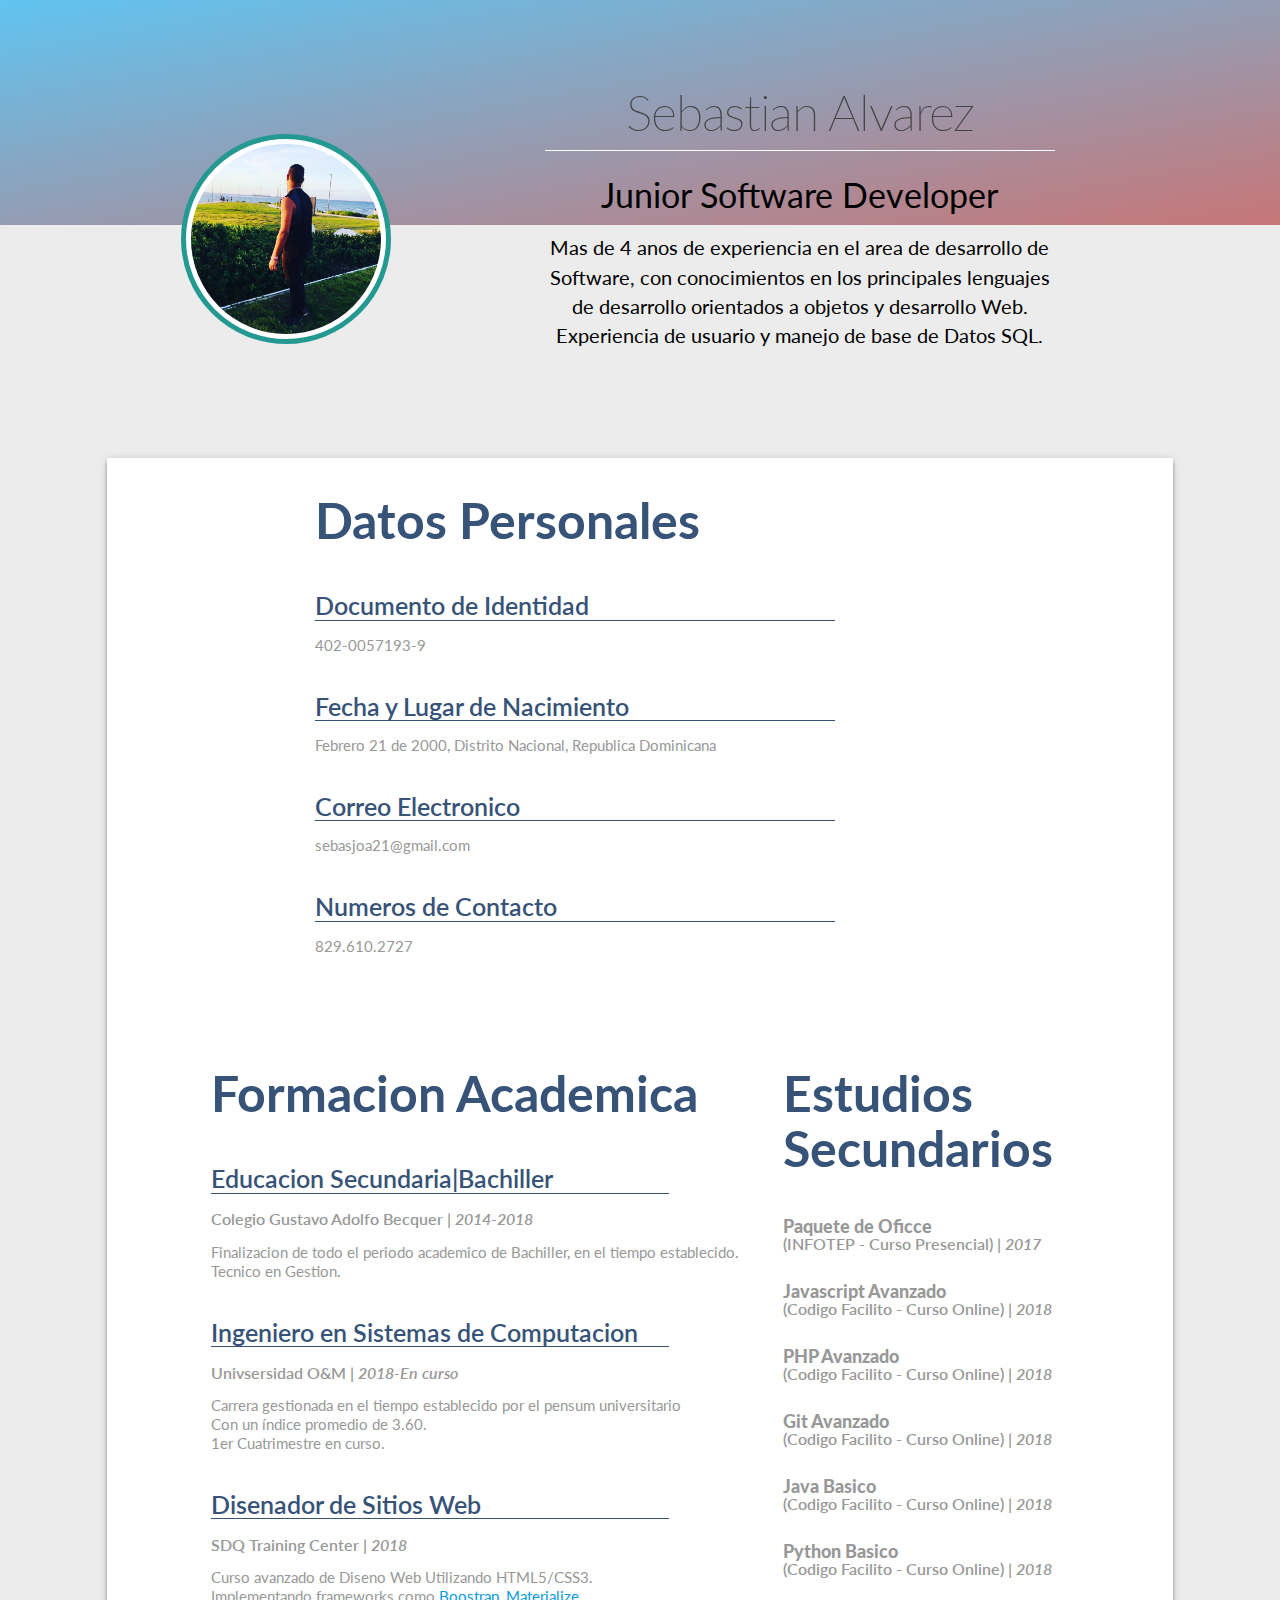
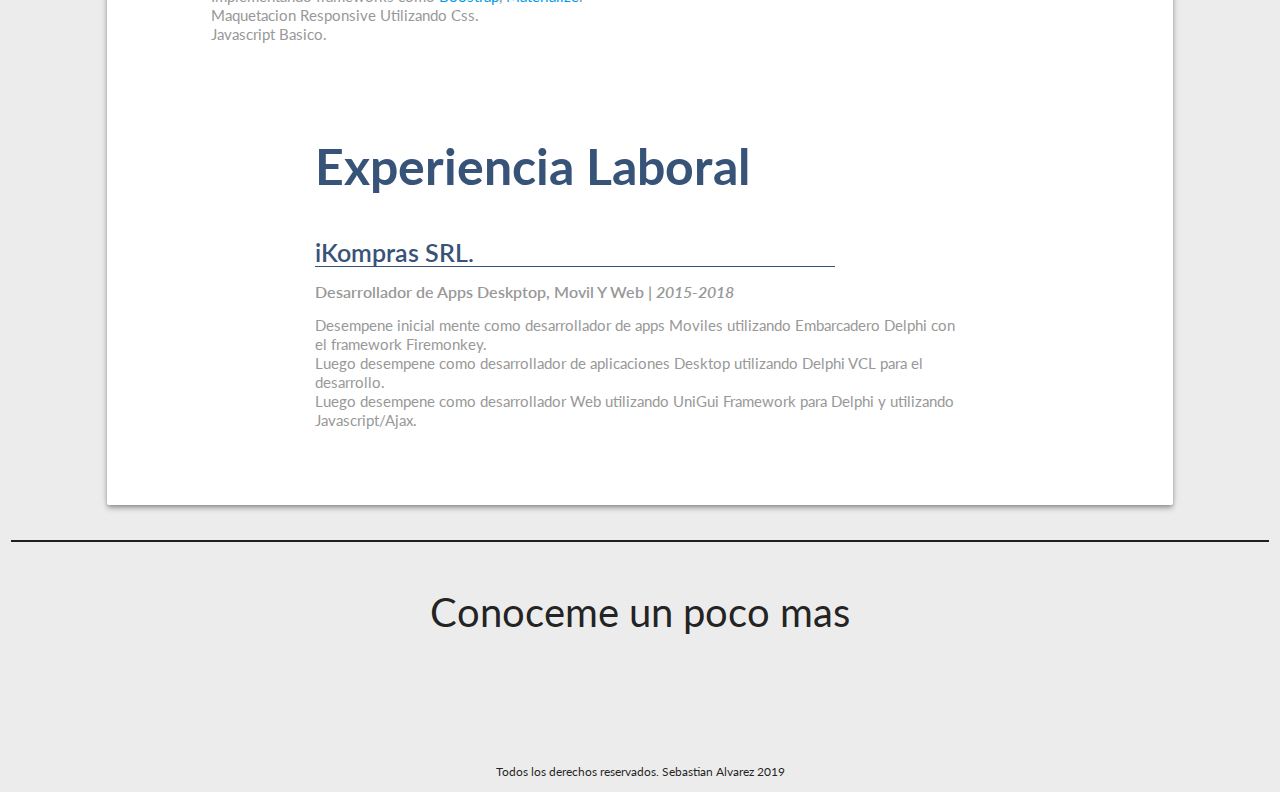
==== index.html @ d9529e4f "Cambie el esquema a que la educacion secundaria este en una columna aparte" ====
<!DOCTYPE html>
<html>
<head>
	<meta name="viewport" content="width=device-width, initial-scale=1.0,user-scalable=no">
	<meta charset="utf-8">
	<!-- <meta http-equiv="refresh" content="1"> -->
	<title>Sebastian Alvarez | Skills</title>
	<link href="https://fonts.googleapis.com/css?family=Lato|Open+Sans" rel="stylesheet"> 
	<link rel="stylesheet" href="https://cdnjs.cloudflare.com/ajax/libs/materialize/1.0.0/css/materialize.min.css">
	<link rel="stylesheet" href="https://use.fontawesome.com/releases/v5.3.1/css/all.css" integrity="sha384-mzrmE5qonljUremFsqc01SB46JvROS7bZs3IO2EmfFsd15uHvIt+Y8vEf7N7fWAU" crossorigin="anonymous">
	<link rel="stylesheet" type="text/css" href="index.css">
	<link rel="stylesheet" type="text/css" href="hint.min.css">	
</head>
<body>
    <div id="main" class="">
		<div class="header ">
			<div class="cont">
				<div class="row">					
						<div class="photo col l5 s12">
							<div class="border-solid">
                     			<img class='circle responsive-img'src="./img/pic2.jpg"/>
						    </div>
						</div>
						<div class="textbox col l5 s12">
							<h1 class="intro-title"> Sebastian Alvarez </h1>
							  <h4> Junior Software Developer </h4>
							<p>Mas de 4 anos de experiencia en el area de desarrollo de Software, 
							   con conocimientos en los principales lenguajes de desarrollo orientados a 
							   objetos y desarrollo Web.
							   <br> Experiencia de usuario y manejo de base de Datos SQL.
							</p>			
							
						</div>
					
				</div>
			</div>
		</div>
	<div class="row">
			<div class="col l1 s12"></div>
		
		<div class="col l10 s12 content-wrap z-depth-2 card">	    

			<div class="container-card" >
				<div class="row"> <h2>Datos Personales</h2>
				</div>
				<div class="row">
					<h4>Documento de Identidad</h4>
						<p>402-0057193-9</p>
				</div>
				<div class="row">
					<h4>Fecha y Lugar de Nacimiento</h4>	
						<P>Febrero 21 de 2000, Distrito Nacional, Republica Dominicana</P>
				</div>
				<div class="row">
					<h4>Correo Electronico</h4>	
						<p>sebasjoa21@gmail.com</p>
				</div>
				<div class="row">
					<h4>Numeros de Contacto</h4>	
						<p>829.610.2727</p>			
				</div>
			</div>


			<div class="container-card w80" >
				<div class="row">
					<div class="col l8">
						<div class="row"> <h2>Formacion Academica</h2>
						</div>
						<div class="row">
							<h4>Educacion Secundaria|Bachiller</h4>
							<h5><i class="fas fa-graduation-cap"></i> Colegio Gustavo Adolfo Becquer | <i>2014-2018</i> </h5> 
							<p>Finalizacion de todo el periodo academico de Bachiller, en el tiempo establecido. <br>
							 Tecnico en Gestion. </p>
							</div>

						<div class="row">
							<h4>Ingeniero en Sistemas de Computacion</h4>
							<h5><i class="fas fa-graduation-cap"></i> Univsersidad O&M | <i>2018-En curso</i> </h5> 
							<p>Carrera gestionada en el tiempo establecido por el pensum universitario <br> 
						    Con un índice promedio de 3.60. <br>
						    1er Cuatrimestre en curso. </p>
							</div>

						<div class="row">
							<h4>Disenador de Sitios Web</h4>
							<h5><i class="fas fa-graduation-cap"></i> SDQ Training Center | <i>2018</i> </h5> 
						 	<p>Curso avanzado de Diseno Web Utilizando HTML5/CSS3. <br>
							Implementando frameworks como <a href="https://getbootstrap.com/">Boostrap</a>, <a href="https://materializecss.com/">Materialize</a>. <br>
							Maquetacion Responsive Utilizando Css. <br>
							Javascript Basico.
							</p>
						</div>		

					</div>
					<div class="col l4">
							<div class="row"> <h2>Estudios Secundarios</h2>
							</div>

							<div class="row">
									<h5><i class="fas fa-award"></i> <b>Paquete de Oficce</b> <br>
										 (INFOTEP - Curso Presencial) | <i>2017</i> </h5> 									
							</div>
							
							<div class="row">
								<h5><i class="fas fa-award"></i> <b>Javascript Avanzado</b> <br>
									 (Codigo Facilito - Curso Online) | <i>2018</i> </h5> 							
							</div>

							<div class="row">
									<h5><i class="fas fa-award"></i> <b>PHP Avanzado</b> <br>
										 (Codigo Facilito - Curso Online) | <i>2018</i> </h5>  								
							</div>	
							
							<div class="row">
									<h5><i class="fas fa-award"></i> <b>Git Avanzado</b> <br>
										 (Codigo Facilito - Curso Online) | <i>2018</i> </h5>  								
							</div>

							<div class="row">
									<h5><i class="fas fa-award"></i> <b>Java Basico</b> <br>
										(Codigo Facilito - Curso Online) | <i>2018</i> </h5>  								
							</div>

							<div class="row">
									<h5><i class="fas fa-award"></i> <b>Python Basico</b> <br>
										 (Codigo Facilito - Curso Online) | <i>2018</i> </h5>  								
							</div>

							
	
						</div>


				</div>				

					
					</div>

				<div class="container-card" >
						<div class="row"> <h2>Experiencia Laboral</h2></div>

						<div class="row">
								<h4>iKompras SRL.</h4>
									<h5><i class="fas fa-flag"></i> Desarrollador de Apps Deskptop, Movil Y Web | <i>2015-2018</i> </h5> 
									<p>Desempene inicial mente como desarrollador de apps Moviles utilizando Embarcadero Delphi con el 
										framework Firemonkey. <br>
										Luego desempene como desarrollador de aplicaciones Desktop utilizando Delphi VCL para el desarrollo. <br>
										Luego desempene como desarrollador Web utilizando UniGui Framework para Delphi y utilizando Javascript/Ajax. 
									</p>
						</div>

					</div>			

		</div>	


	</div>	
	
        <div class="row">     
			<div class="col l12">
			   <div class="contact-btn">
				   <p>Conoceme un poco mas</p>				   
                <a class="hint--top" aria-label="GitHub" href="https://github.com/sebasjoa"><i class="fab fa-github"></i></a>                
                <a class="hint--top" aria-label="Correo Electronico" href="mailto:sebasjoa21@gmail.com"><i class="fas fa-at"></i></a>
				<a class="hint--top" aria-label="Whatsapp" href="https://wa.me/18296102727"><i class="fab fa-whatsapp"></i></a>
				<a class="hint--top" aria-label="Linkedin" href="https://www.linkedin.com/in/sebastian-alvarez-joa-074289161/"><i class="fab fa-linkedin"></i></a>
				<a class="hint--top" aria-label="CodePen" href="https://codepen.io/Sebasjoa21/"><i class="fab fa-codepen"></i></a>
				<a class="hint--top" aria-label="Curriculum Vitae" href="Sebastian Alvarez - Curriculum VitaeCV.pdf"><i class="fas fa-file-pdf"></i></a>						     		<br>
				<h4 class="rightr">Todos los derechos reservados. Sebastian Alvarez 2019 <i class="fas fa-trademark"></i></h4>
			   </div>

			   
			</div>                   	
		</div>
			

	</div>
    





    
    
    


</body>
</html>
---- index.css ----
/*.rgba-primary-0 { color: rgba( 48,122,165,1) }	/* Main Primary color 
.rgba-primary-1 { color: rgba( 95,175,222,1) }
.rgba-primary-2 { color: rgba( 69,149,196,1) }
.rgba-primary-3 { color: rgba( 33,102,144,1) }
.rgba-primary-4 { color: rgba( 26, 76,106,1) }*/


html,body{
	font-family: 'Lato', sans-serif;
	width: 100%;
    height: 100%;
    background: #ececec;
}

#main{
	width: 100%;
	height: 100%;

}

.header{
	width: 100%;
	height: 50%;
	background-image: url(./assets/pc.png);
	background-position: center;
	background-size: cover;
	background-repeat: no-repeat;

	box-sizing: border-box;
}
.header .cont{
	background-image: linear-gradient(to bottom right,rgba(3, 169, 244, 0.6),rgba(174, 39, 41, 0.6));/*;deep purple*/
	width: 100%;
    height: 50%;
    padding-top: 70px;
}
 .header .side1 {
    font-size: 1.6em;
    padding: 10em 0;
    }
.header .side1 li {
    margin:2em 0.3em;    
    text-indent:each-line;
    color:white;
    }
.header .side1 a{
    color: white;
}

    .header .side1 a:hover {
        text-shadow: 0px 0px 5px white;
    }
.header img {
        max-width: 95%;
        margin: 5px;
        
    }

.intro-title{
    font-size: 50px;
    color: #444;
    letter-spacing: -1pt;
    border-bottom: 1px solid #ffffff;
    padding-bottom: 10px;
    font-weight: 200;
    margin-top: 15px;
    text-align: center; 
}    

.header .row .textbox{
	/* padding: 2.5em 0px; */
	font-size: 1.3em;
	text-align: center;
	color: black;
}
.header .photo{
    text-align: center;
    padding: 5% 0 0 3%;       
}
.header .side2{
	padding-top: 5%;

}
.border-solid{
    text-align: center;
    border-radius: 100%;
    -moz-border-radius: 100%;
    -webkit-border-radius: 100%;
    width: 210px;
    height: 210px;
    border: 5px solid #249991;
    /* overflow: hidden; */
    margin: 0 auto;    
    background: white;
}



.s h1{
	margin:0px;
	font-family: 'Roboto',sans-serif;
	font-weight: 600;
}


.section #skills{
    text-align:center;
}
.section .skillBox {
    box-sizing: border-box;
}

.section .skillBox .skill{
    margin: 1em 0;
    font-size: 1.4em;

}

.section meter {
    /* Reset the default appearence */
    background: none;
    background-color: whitesmoke;
    padding: 0px !important;
    padding: 0.1em 0;
    box-shadow: 0 5px 5px -5px #999 inset;
    border-radius: 3px;
}

meter::-moz-meter-bar {

    background-image: linear-gradient( 140deg,rgba(3, 169, 244, 0.6) 50%,rgba(156, 39, 176, 0.6) 50% );
    background-size: 100% 100%;
}


.contact{
    margin: 0 1em;
}
.contact .textAbout p {
    font-size: 1.2em;
}

.contact .contactInfo{
    border-left: 1px solid rgba(0,0,0,0.3);
}
.contact .contactInfo h2, .contactPic {
    text-align: center;
}


.contact .contactInfo .fb, .email {
    font-size: 1.4em;
    margin: 1em 0;
}

.contact .contactInfo .fb i, .email i {
    font-size: 1.8em;
    margin: 0 1em;
}

    .contact .contactPic img {
        max-width: 60%;
        border: 2px solid black;
        margin: 0.5em 4em;
    }

.personal_data{
    display: block;
    margin: auto
}

.container-card{
    width: 60%;
    margin: auto;
    margin-bottom: 60px;
    color :#375378
}

.container-card h2{
  font-size: 50px;  
  font-weight: bold;
}

.container-card h4{
  font-size: 25px;  
  font-weight: 550;
  border-bottom: 1px solid;
  width: 80%;
}

.container-card h5{
    font-size: 16px;
    font-weight: 600;
    color: #989898;

}


.container-card p{
    color: #989898;
    line-height: 19px;
}

.contact-btn{
    text-align: center;
    font-size: 40px;
    border-top: 2px solid;
    padding: 0;
}
.contact-btn a{
    padding: 5px;
    transition: transform .2s;
}



.contact-btn i:hover{
    transform: scale(1.5);
}

.rightr{    
    font-size: 12px;
}

.w80{
    width: 80%;
}

.row b{
    font-size: 18px;
}
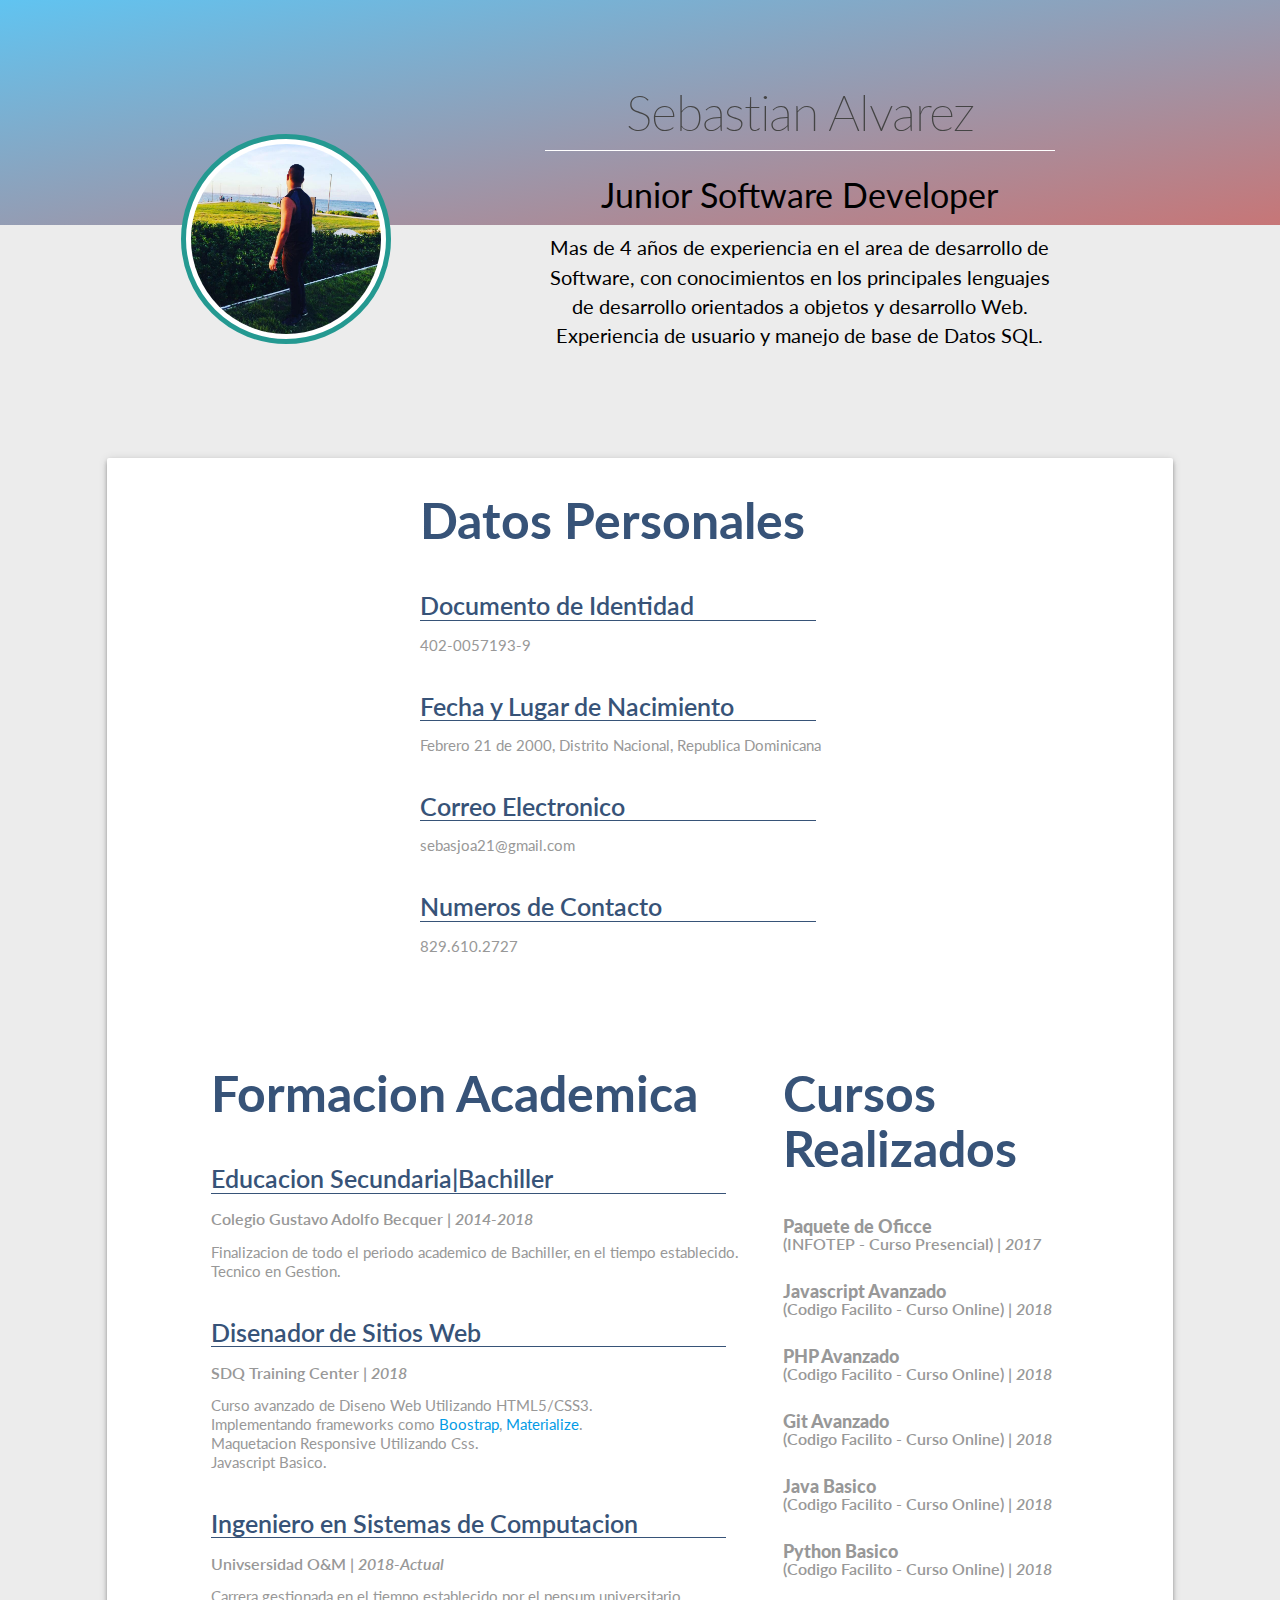
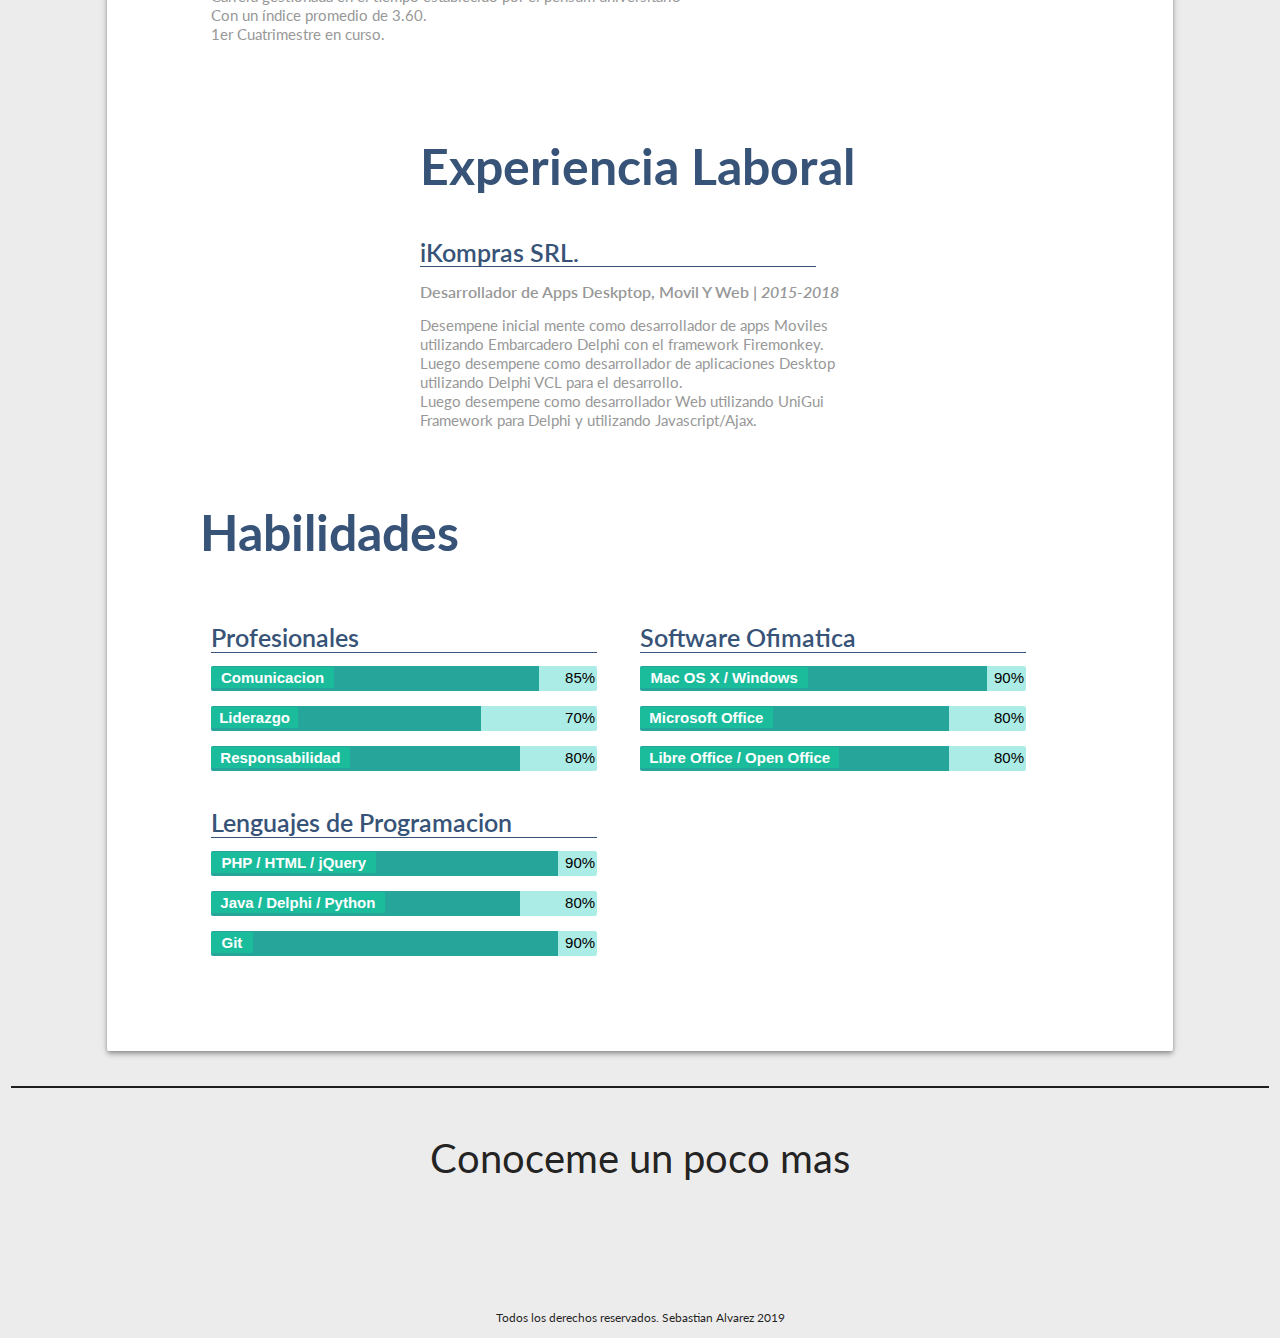
==== commit 56d78246: "Agrege los Skills" ====
--- a/index.html
+++ b/index.html
@@ -5,11 +5,13 @@
 	<meta charset="utf-8">
 	<!-- <meta http-equiv="refresh" content="1"> -->
 	<title>Sebastian Alvarez | Skills</title>
+	
 	<link href="https://fonts.googleapis.com/css?family=Lato|Open+Sans" rel="stylesheet"> 
 	<link rel="stylesheet" href="https://cdnjs.cloudflare.com/ajax/libs/materialize/1.0.0/css/materialize.min.css">
 	<link rel="stylesheet" href="https://use.fontawesome.com/releases/v5.3.1/css/all.css" integrity="sha384-mzrmE5qonljUremFsqc01SB46JvROS7bZs3IO2EmfFsd15uHvIt+Y8vEf7N7fWAU" crossorigin="anonymous">
 	<link rel="stylesheet" type="text/css" href="index.css">
 	<link rel="stylesheet" type="text/css" href="hint.min.css">	
+	
 </head>
 <body>
     <div id="main" class="">
@@ -24,7 +26,7 @@
 						<div class="textbox col l5 s12">
 							<h1 class="intro-title"> Sebastian Alvarez </h1>
 							  <h4> Junior Software Developer </h4>
-							<p>Mas de 4 anos de experiencia en el area de desarrollo de Software, 
+							<p>Mas de 4 años de experiencia en el area de desarrollo de Software, 
 							   con conocimientos en los principales lenguajes de desarrollo orientados a 
 							   objetos y desarrollo Web.
 							   <br> Experiencia de usuario y manejo de base de Datos SQL.
@@ -75,26 +77,28 @@
 							</div>
 
 						<div class="row">
+									<h4>Disenador de Sitios Web</h4>
+									<h5><i class="fas fa-graduation-cap"></i> SDQ Training Center | <i>2018</i> </h5> 
+									 <p>Curso avanzado de Diseno Web Utilizando HTML5/CSS3. <br>
+									Implementando frameworks como <a href="https://getbootstrap.com/">Boostrap</a>, <a href="https://materializecss.com/">Materialize</a>. <br>
+									Maquetacion Responsive Utilizando Css. <br>
+									Javascript Basico.
+									</p>
+								</div>	
+
+						<div class="row">
 							<h4>Ingeniero en Sistemas de Computacion</h4>
-							<h5><i class="fas fa-graduation-cap"></i> Univsersidad O&M | <i>2018-En curso</i> </h5> 
+							<h5><i class="fas fa-graduation-cap"></i> Univsersidad O&M | <i>2018-Actual</i> </h5> 
 							<p>Carrera gestionada en el tiempo establecido por el pensum universitario <br> 
 						    Con un índice promedio de 3.60. <br>
 						    1er Cuatrimestre en curso. </p>
 							</div>
 
-						<div class="row">
-							<h4>Disenador de Sitios Web</h4>
-							<h5><i class="fas fa-graduation-cap"></i> SDQ Training Center | <i>2018</i> </h5> 
-						 	<p>Curso avanzado de Diseno Web Utilizando HTML5/CSS3. <br>
-							Implementando frameworks como <a href="https://getbootstrap.com/">Boostrap</a>, <a href="https://materializecss.com/">Materialize</a>. <br>
-							Maquetacion Responsive Utilizando Css. <br>
-							Javascript Basico.
-							</p>
-						</div>		
+								
 
 					</div>
 					<div class="col l4">
-							<div class="row"> <h2>Estudios Secundarios</h2>
+							<div class="row"> <h2>Cursos Realizados</h2>
 							</div>
 
 							<div class="row">
@@ -150,7 +154,99 @@
 									</p>
 						</div>
 
-					</div>			
+					</div>
+					
+					<div class="container-card w80" >
+							<div class="row">
+									<div class="row"> <h2>Habilidades</h2>
+									</div>
+
+								<div class="col l6">
+									
+									<div class="row">
+									<h4>Profesionales</h4>
+
+											<div class="progress">																							
+												<div class="determinate" style="width: 85%">
+													<span>Comunicacion</span>
+											</div>
+											<p style="float:right">85%</p>
+										</div>
+											<div class="progress">																							
+													<div class="determinate" style="width: 70%">
+														<span>Liderazgo</span>
+												</div>
+												<p style="float:right">70%</p>
+											</div>
+												<div class="progress">																							
+														<div class="determinate" style="width: 80%">
+															<span>Responsabilidad</span>															
+													</div>
+													<p style="float:right">80%</p>
+												</div>
+									</div>
+			
+									<div class="row">
+											<h4>Lenguajes de Programacion</h4>
+		
+													<div class="progress">																							
+														<div class="determinate" style="width: 90%">
+															<span>PHP / HTML / jQuery</span>
+													</div>
+													<p style="float:right">90%</p>
+												</div>
+													<div class="progress">																							
+															<div class="determinate" style="width: 80%">
+																<span>Java / Delphi / Python</span>
+														</div>
+														<p style="float:right">80%</p>
+													</div>
+														<div class="progress">																							
+																<div class="determinate" style="width: 90%">
+																	<span>Git</span>															
+															</div>
+															<p style="float:right">90%</p>
+														</div>
+											</div>
+			
+											
+			
+								</div>
+
+								<div class="col l6">									
+			
+								<div class="row">
+										<h4>Software Ofimatica</h4>
+	
+												<div class="progress">																							
+													<div class="determinate" style="width: 90%">
+														<span>Mac OS X / Windows</span>
+												</div>
+												<p style="float:right">90%</p>
+											</div>
+												<div class="progress">																							
+														<div class="determinate" style="width: 80%">
+															<span>Microsoft Office</span>
+													</div>
+													<p style="float:right">80%</p>
+												</div>
+													<div class="progress">																							
+															<div class="determinate" style="width: 80%">
+																<span>Libre Office / Open Office</span>															
+														</div>
+														<p style="float:right">80%</p>
+													</div>
+										</div>											
+
+										
+				
+									</div>
+			
+			
+							</div>				
+			
+								
+								</div>
 
 		</div>	
 
--- a/index.css
+++ b/index.css
@@ -170,7 +170,7 @@
 }
 
 .container-card{
-    width: 60%;
+    width: 40%;
     margin: auto;
     margin-bottom: 60px;
     color :#375378
@@ -185,7 +185,7 @@
   font-size: 25px;  
   font-weight: 550;
   border-bottom: 1px solid;
-  width: 80%;
+  width: 90%;
 }
 
 .container-card h5{
@@ -228,4 +228,24 @@
 
 .row b{
     font-size: 18px;
-}+}
+
+.progress{
+    height: 25px;
+    width: 90%    
+}
+
+.progress span{
+padding: 2px 3%;
+font-family: Arial, Helvetica, sans-serif;
+color:white;
+background: #1abc9c;
+font-weight: 550;
+}
+
+.progress p{
+    padding: 2px;
+    margin:0;
+    font-family: Arial, Helvetica, sans-serif;
+    color:black;       
+    }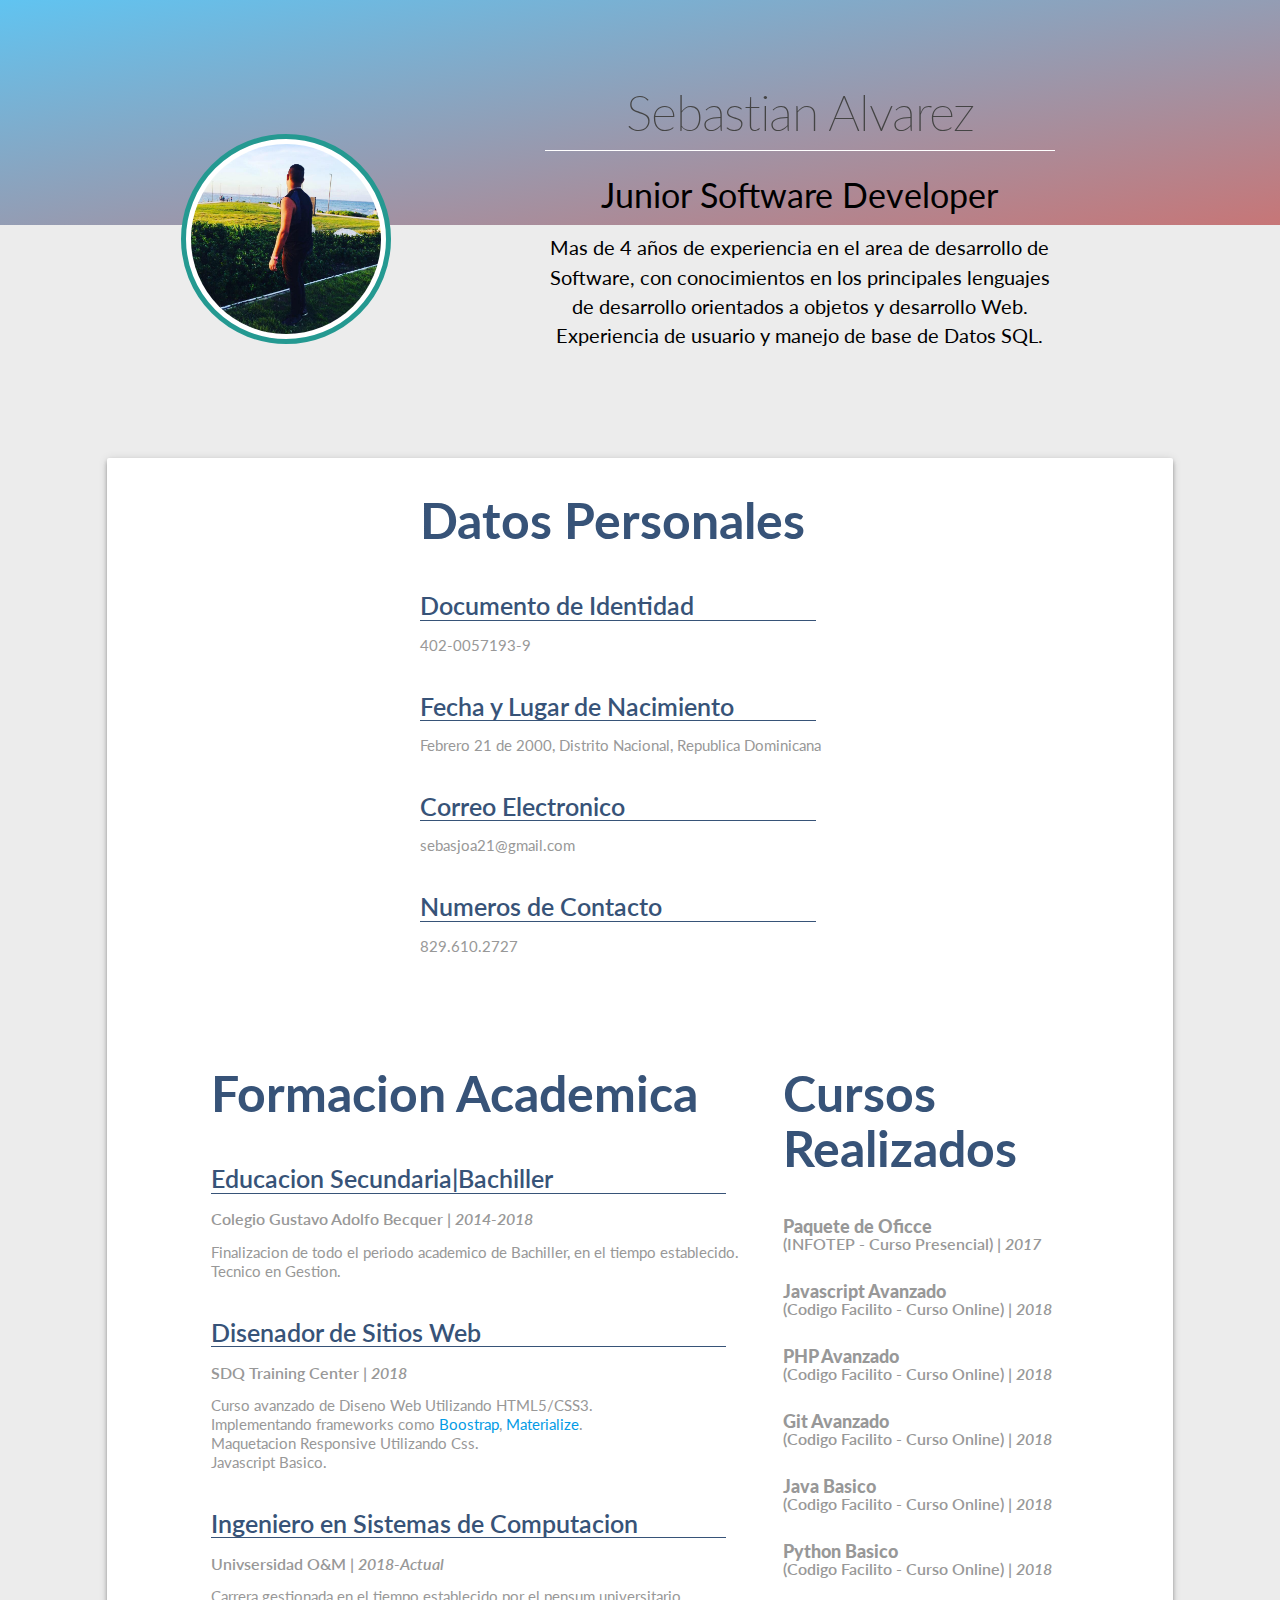
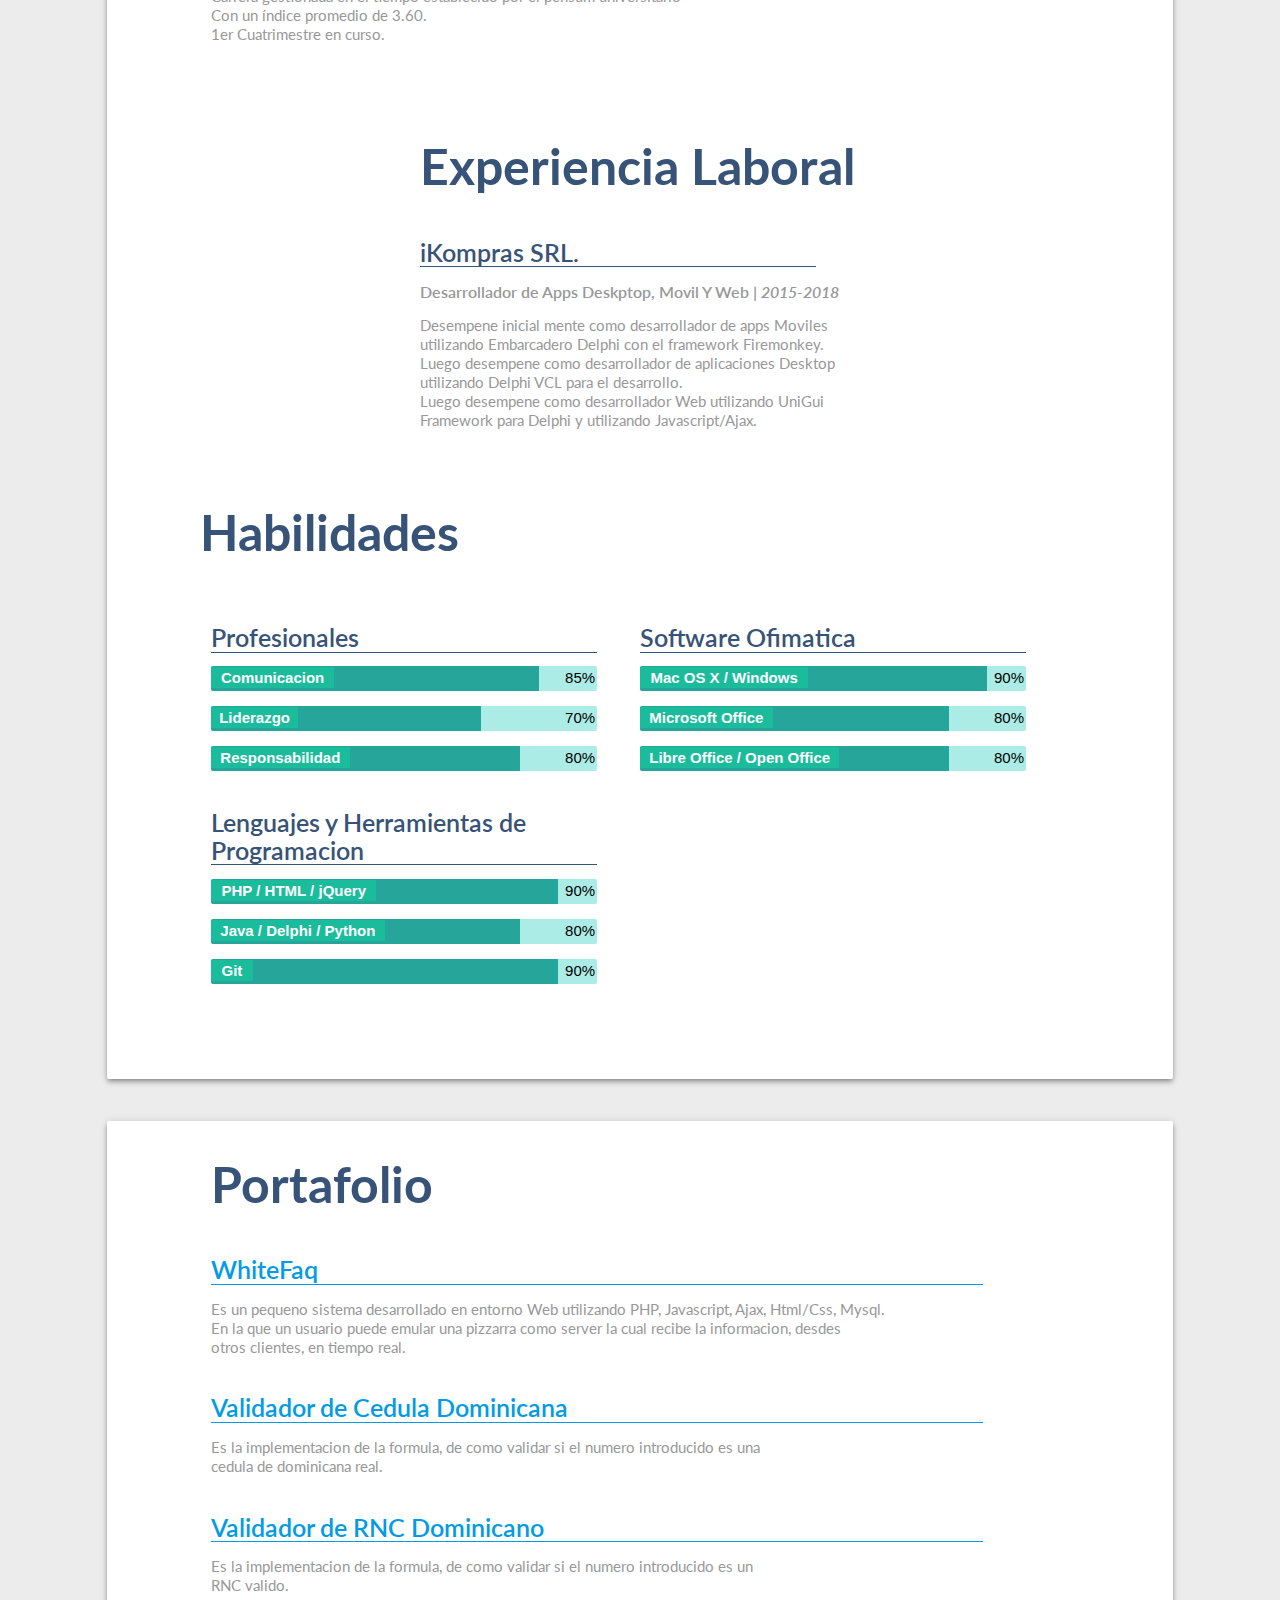
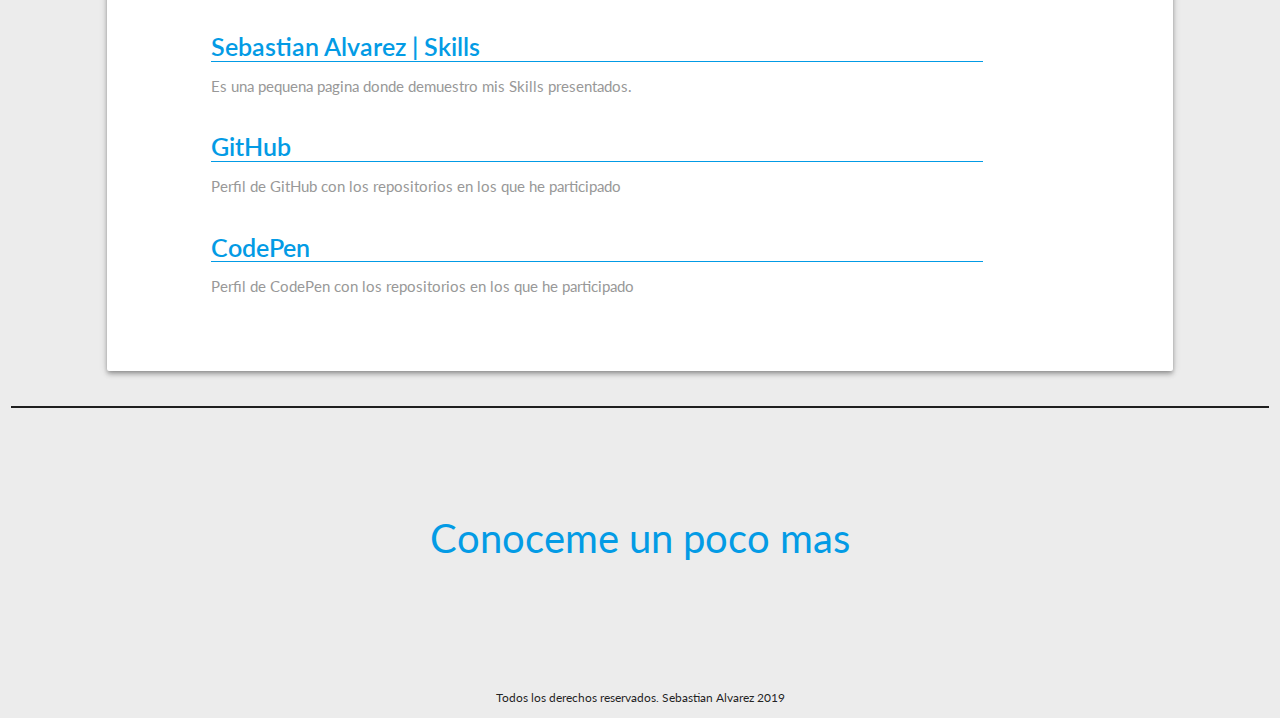
==== commit 6832a73e: "Anadi el favicon" ====
--- a/index.html
+++ b/index.html
@@ -4,8 +4,8 @@
 	<meta name="viewport" content="width=device-width, initial-scale=1.0,user-scalable=no">
 	<meta charset="utf-8">
 	<!-- <meta http-equiv="refresh" content="1"> -->
-	<title>Sebastian Alvarez | Skills</title>
-	
+	<title>Sebastian Alvarez | Curriculum Vitae </title>
+	<link rel="icon" href="img/favicon.ico" type="image/x-icon">
 	<link href="https://fonts.googleapis.com/css?family=Lato|Open+Sans" rel="stylesheet"> 
 	<link rel="stylesheet" href="https://cdnjs.cloudflare.com/ajax/libs/materialize/1.0.0/css/materialize.min.css">
 	<link rel="stylesheet" href="https://use.fontawesome.com/releases/v5.3.1/css/all.css" integrity="sha384-mzrmE5qonljUremFsqc01SB46JvROS7bZs3IO2EmfFsd15uHvIt+Y8vEf7N7fWAU" crossorigin="anonymous">
@@ -156,12 +156,12 @@
 
 					</div>
 					
-					<div class="container-card w80" >
+					<div class="container-card w80 q100" >
 							<div class="row">
 									<div class="row"> <h2>Habilidades</h2>
 									</div>
 
-								<div class="col l6">
+								<div class="col l6 s12">
 									
 									<div class="row">
 									<h4>Profesionales</h4>
@@ -187,7 +187,7 @@
 									</div>
 			
 									<div class="row">
-											<h4>Lenguajes de Programacion</h4>
+											<h4>Lenguajes y Herramientas de Programacion</h4>
 		
 													<div class="progress">																							
 														<div class="determinate" style="width: 90%">
@@ -213,7 +213,7 @@
 			
 								</div>
 
-								<div class="col l6">									
+								<div class="col l6 s12">									
 			
 								<div class="row">
 										<h4>Software Ofimatica</h4>
@@ -252,9 +252,61 @@
 
 
 	</div>	
+	<div class="row">
+		<div class="col l1 s12"></div>
+		<div class="col l10 s12 content-wrap z-depth-2 card">
+				<div class="container-card w80 q100 porta" >
+						<div class="row"> <h2>Portafolio</h2>
+						</div>
+					
+							<div style="cursor: pointer" onclick="window.location='http://whitefaq.000webhostapp.com/';" class="row hoverable">
+								<a href=""><h4>WhiteFaq</h4> 										
+										<p> Es un pequeno sistema desarrollado en entorno Web utilizando PHP, Javascript, Ajax, Html/Css, Mysql. <br>
+											En la que un usuario puede emular una pizzarra como server la cual recibe la informacion, desdes <br>
+											otros clientes, en tiempo real.
+										</p>
+							</div>	
+
+							<div style="cursor: pointer" onclick="window.location='https://github.com/sebasjoa/Valida-cedula-dominicana';" class="row hoverable">
+								<h4>Validador de Cedula Dominicana</h4>									
+										<p> Es la implementacion de la formula, de como validar si el numero introducido es una <br>
+											cedula de dominicana real.
+										</p>
+							</div>	
+
+							<div style="cursor: pointer" onclick="window.location='https://github.com/sebasjoa/valida-rnc';" class="row hoverable">
+								<h4>Validador de RNC Dominicano</h4>									
+										<p> Es la implementacion de la formula, de como validar si el numero introducido es un <br>
+											RNC valido.
+										</p>
+							</div>
+							
+							<div style="cursor: pointer" onclick="window.location='https://github.com/sebasjoa';" class="row hoverable">
+								<h4>Sebastian Alvarez | Skills </h4>									
+										<p> Es una pequena pagina donde demuestro mis Skills presentados.
+										</p>
+							</div>
+
+							<div style="cursor: pointer" onclick="window.location='http://whitefaq.000webhostapp.com/';" class="row hoverable">
+								<h4>GitHub </h4>									
+										<p> Perfil de GitHub con los repositorios en los que he participado
+										</p>
+							</div>
+
+							<div style="cursor: pointer" onclick="window.location='https://codepen.io/Sebasjoa21/';" class="row hoverable">
+								<h4>CodePen </h4>									
+										<p> Perfil de CodePen con los repositorios en los que he participado
+										</p>
+							</div>
+
+									
+					
+				</div>		
+			</div>				
+	</div>
 	
         <div class="row">     
-			<div class="col l12">
+			<div class="col s12 m12 l12">
 			   <div class="contact-btn">
 				   <p>Conoceme un poco mas</p>				   
                 <a class="hint--top" aria-label="GitHub" href="https://github.com/sebasjoa"><i class="fab fa-github"></i></a>                
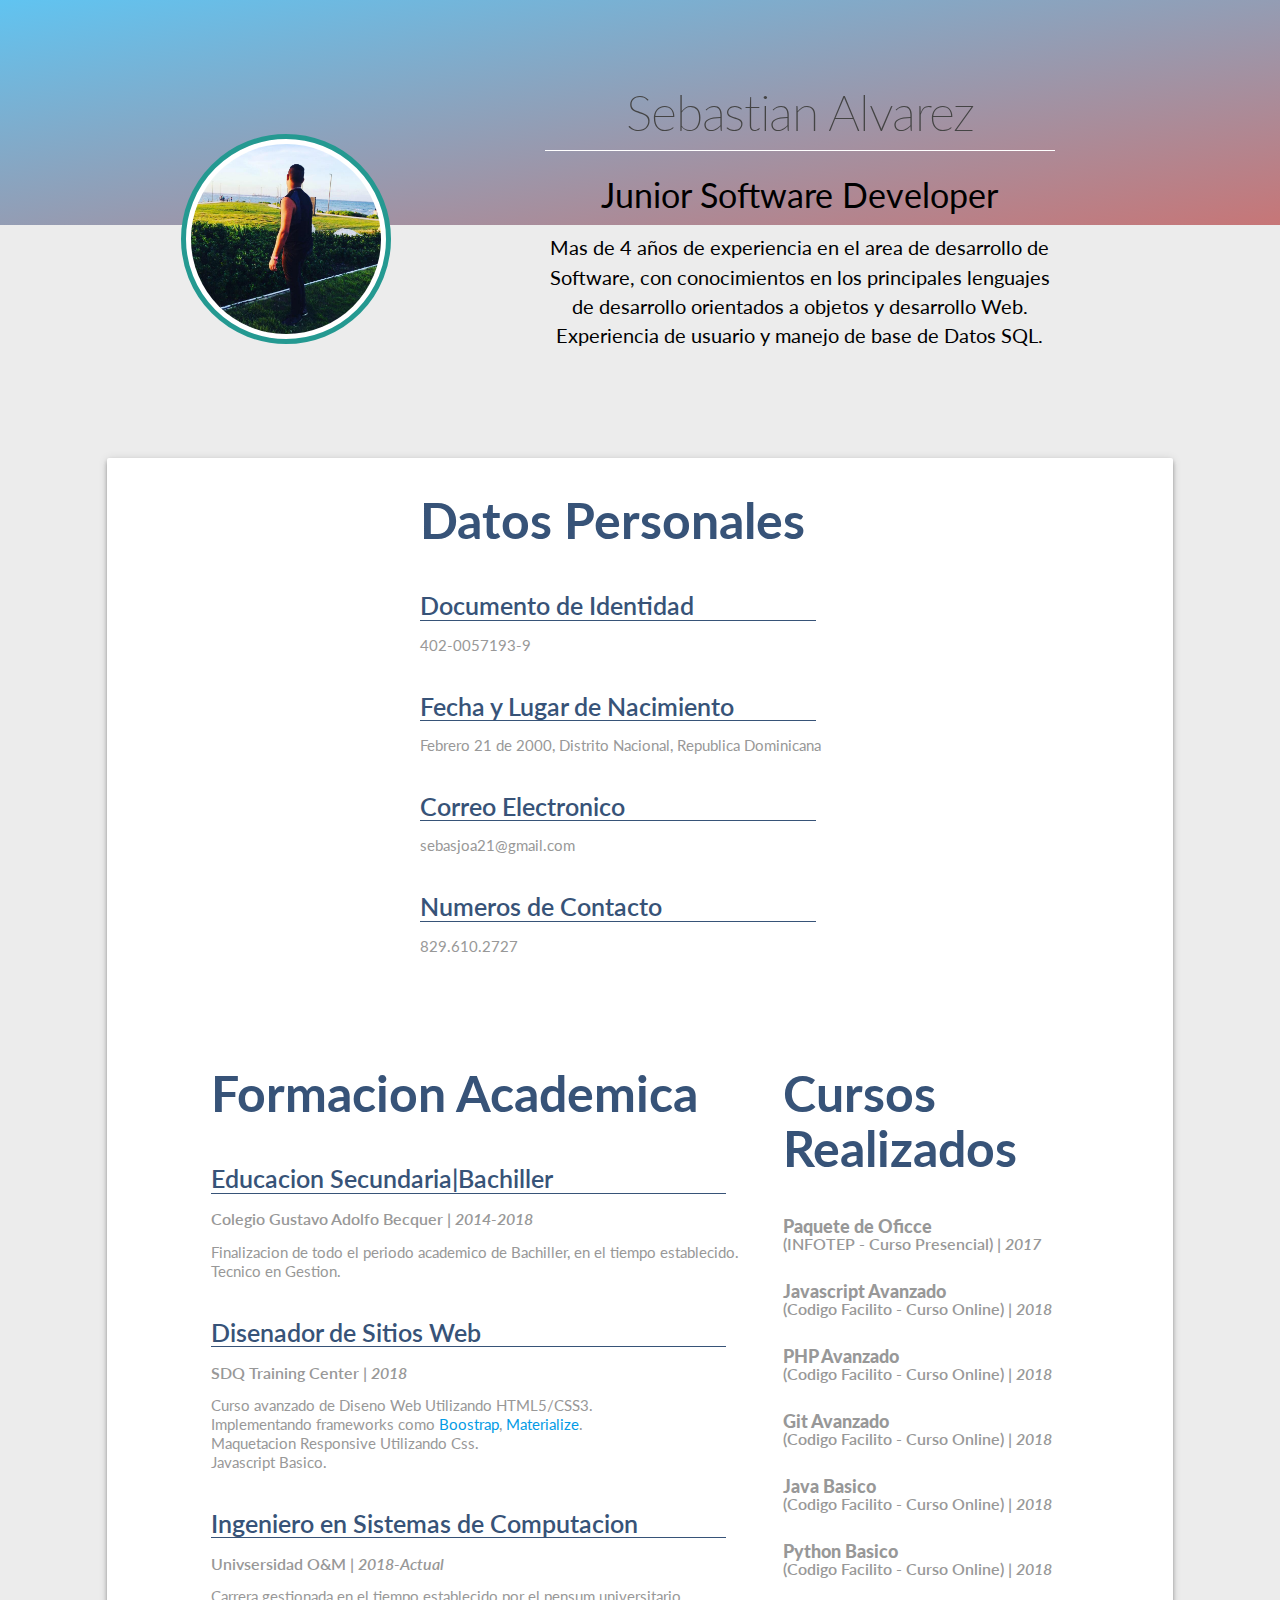
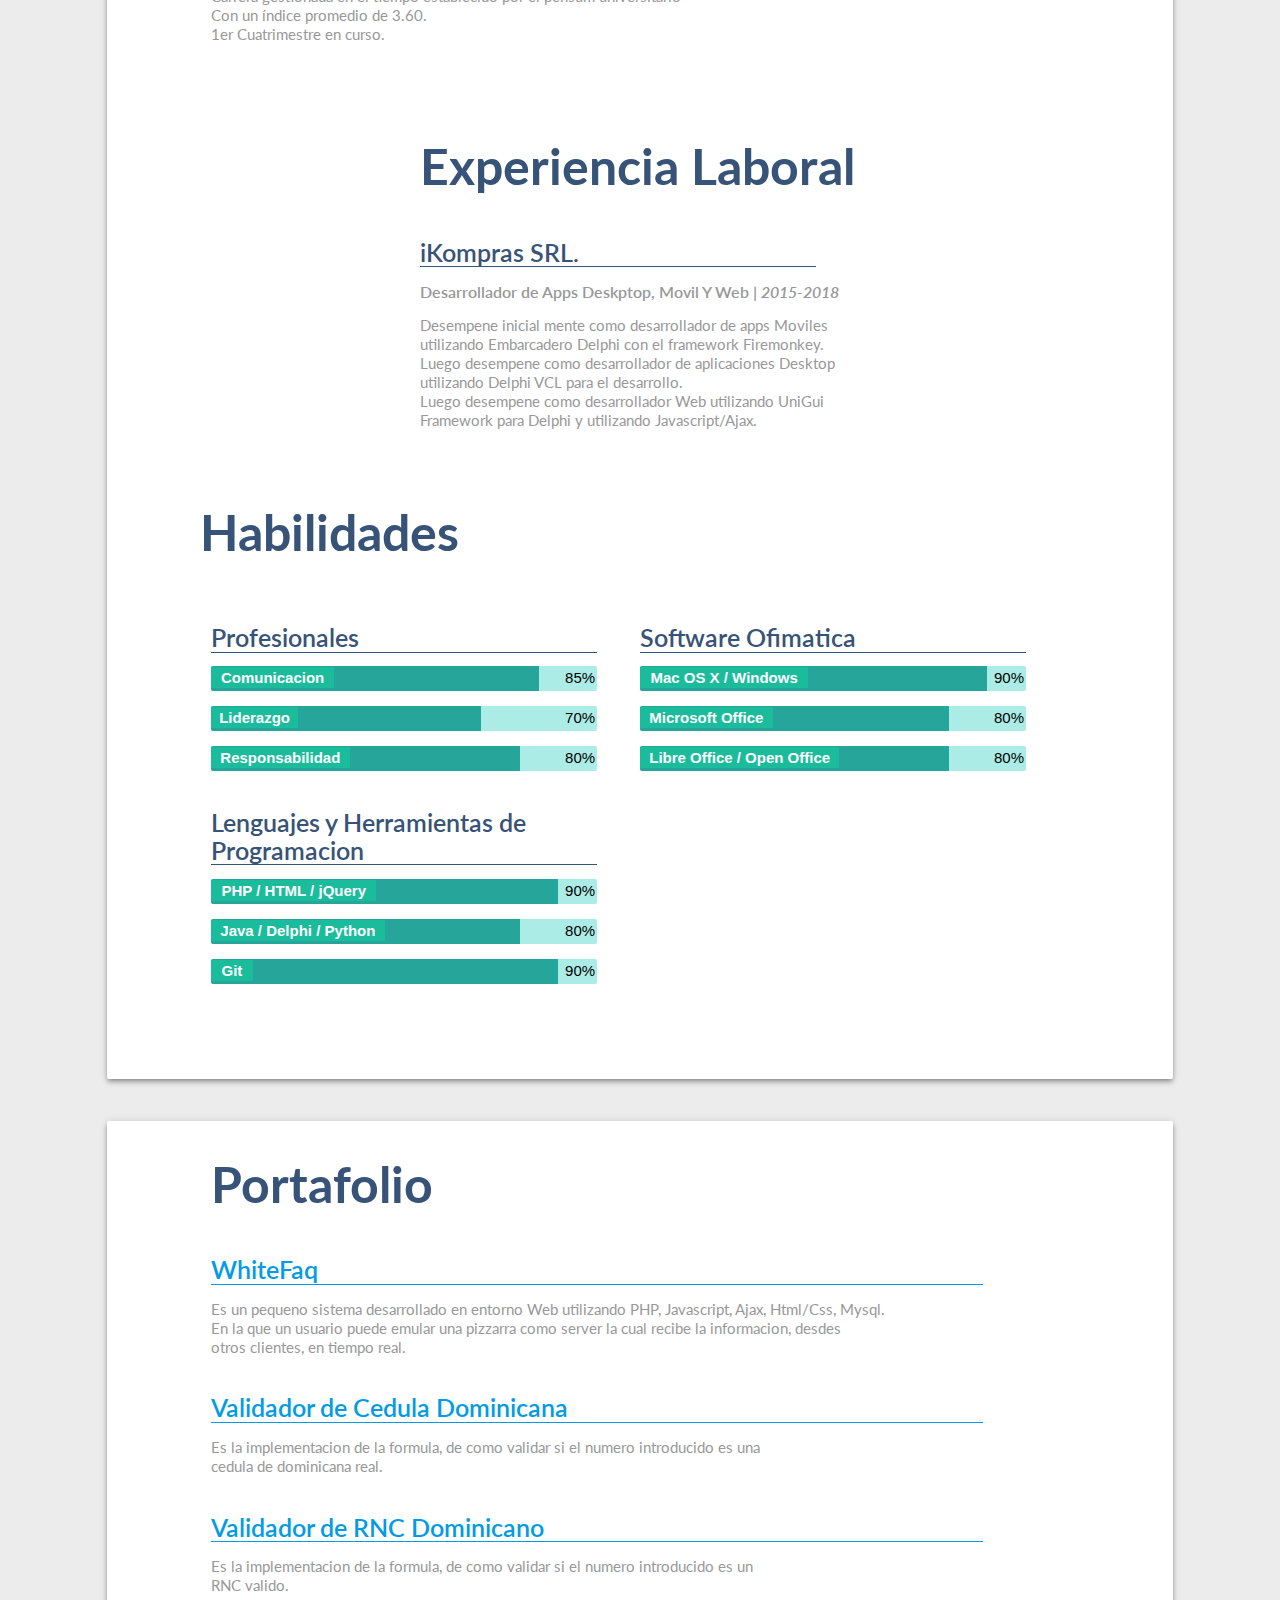
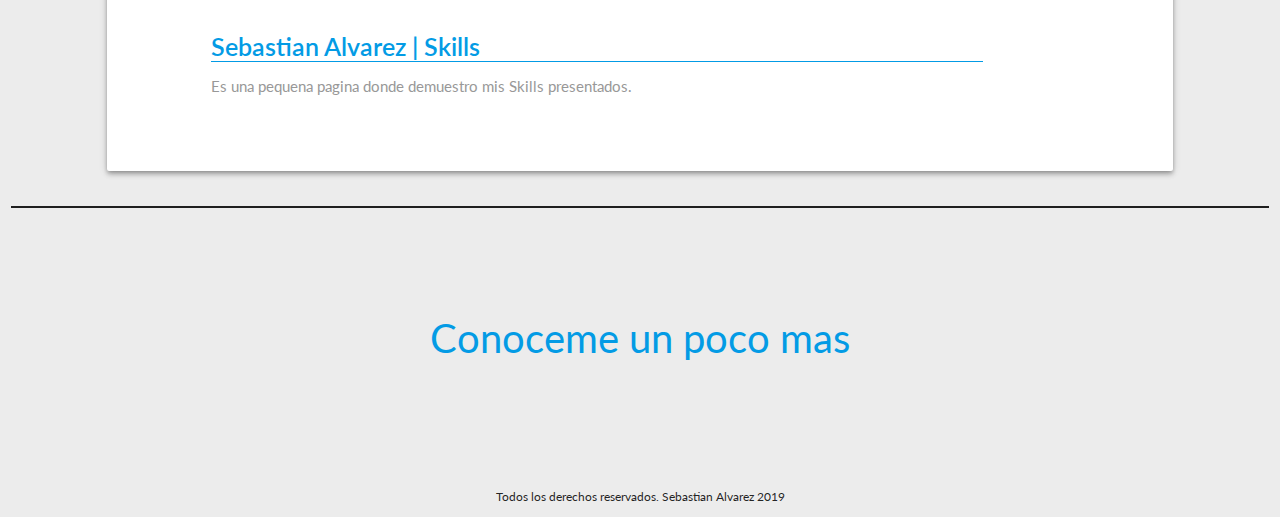
==== commit 6172dd50: "Quite el Github y el Codepen del portafolio" ====
--- a/index.html
+++ b/index.html
@@ -285,19 +285,7 @@
 								<h4>Sebastian Alvarez | Skills </h4>									
 										<p> Es una pequena pagina donde demuestro mis Skills presentados.
 										</p>
-							</div>
-
-							<div style="cursor: pointer" onclick="window.location='http://whitefaq.000webhostapp.com/';" class="row hoverable">
-								<h4>GitHub </h4>									
-										<p> Perfil de GitHub con los repositorios en los que he participado
-										</p>
-							</div>
-
-							<div style="cursor: pointer" onclick="window.location='https://codepen.io/Sebasjoa21/';" class="row hoverable">
-								<h4>CodePen </h4>									
-										<p> Perfil de CodePen con los repositorios en los que he participado
-										</p>
-							</div>
+							</div>					
 
 									
 					
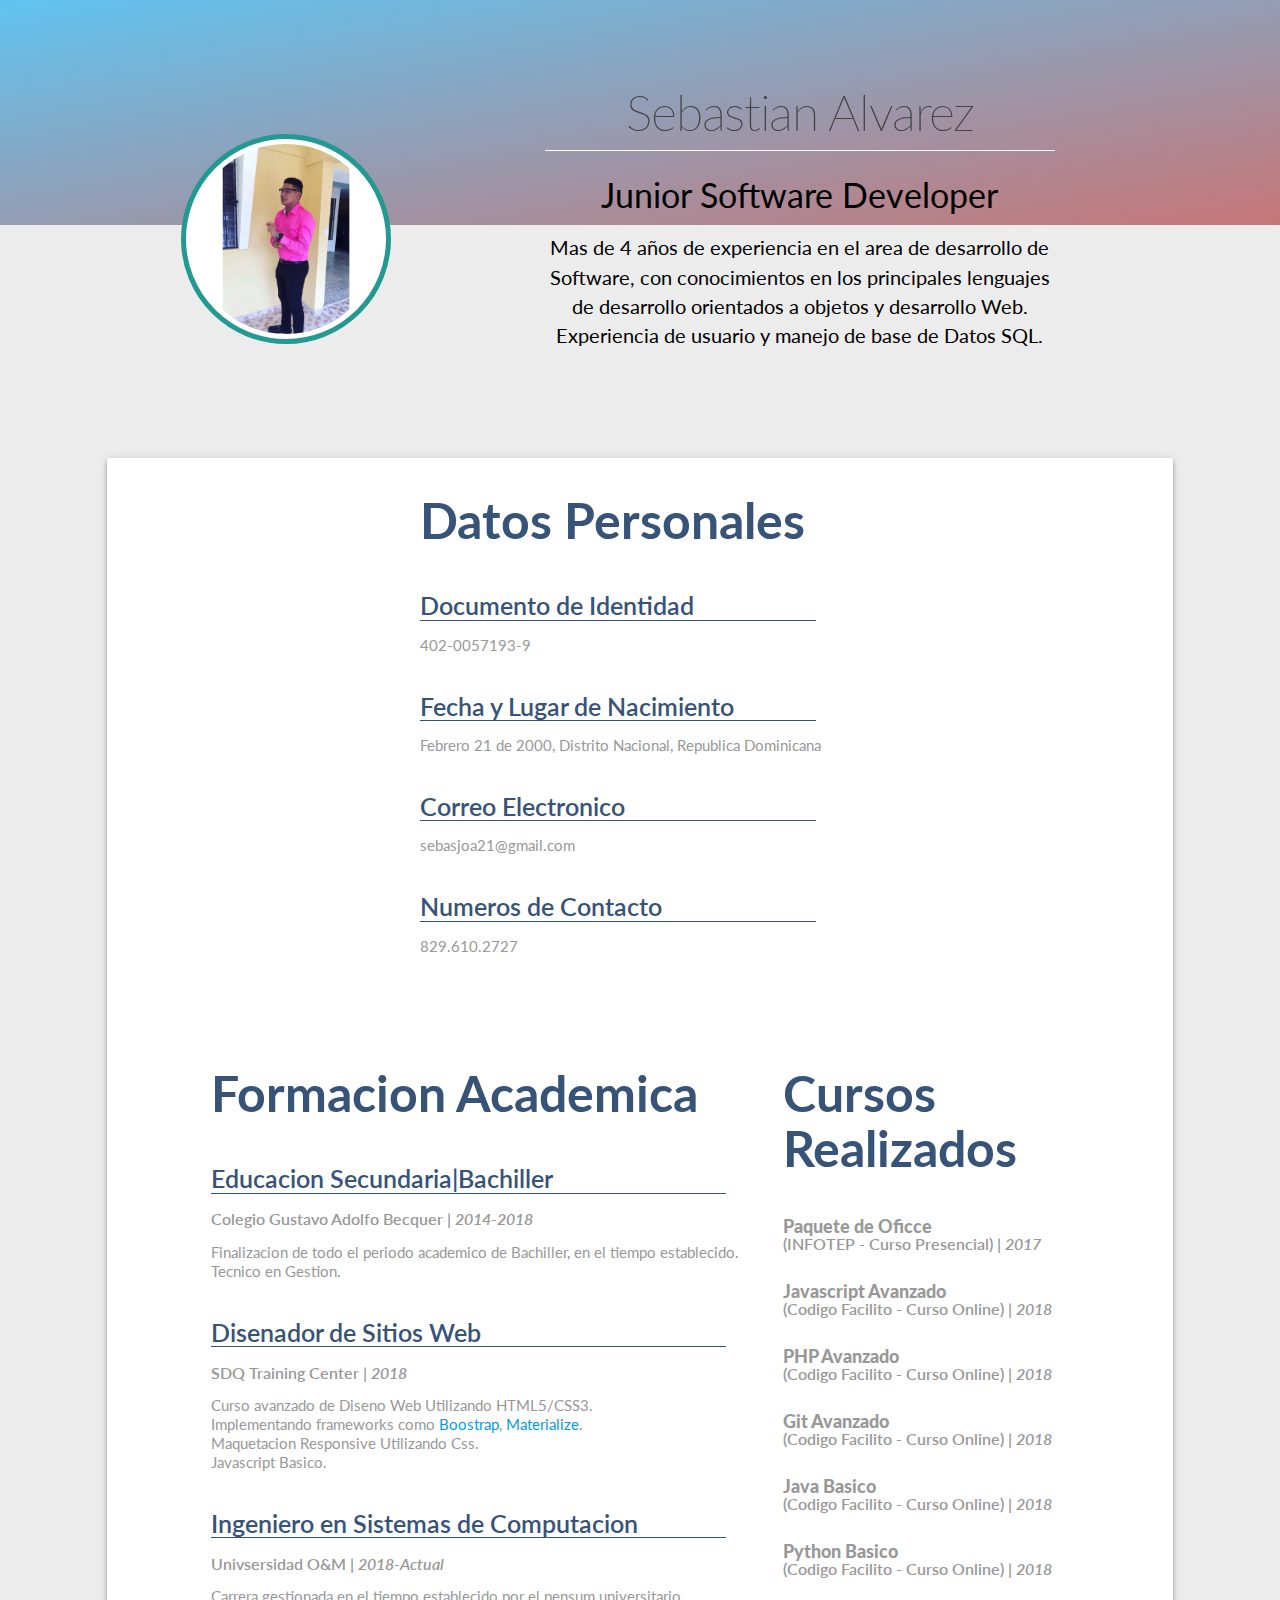
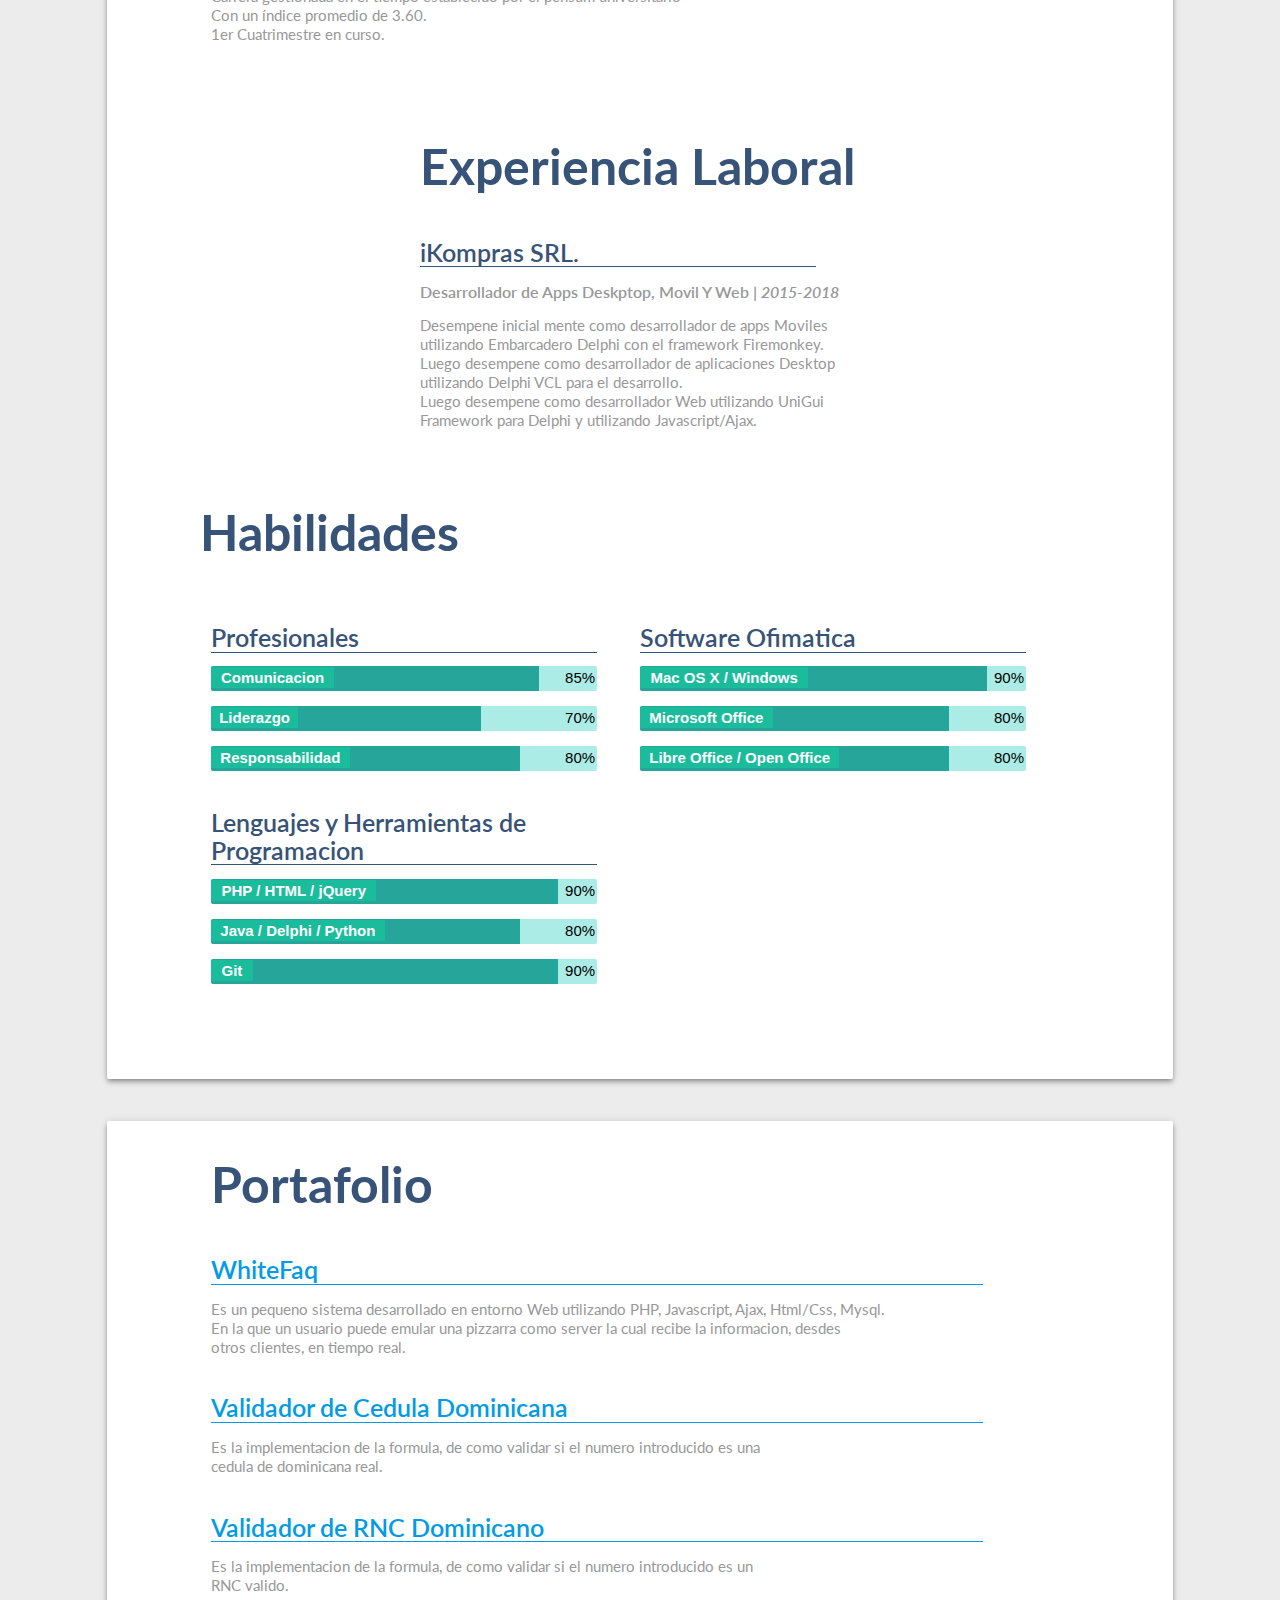
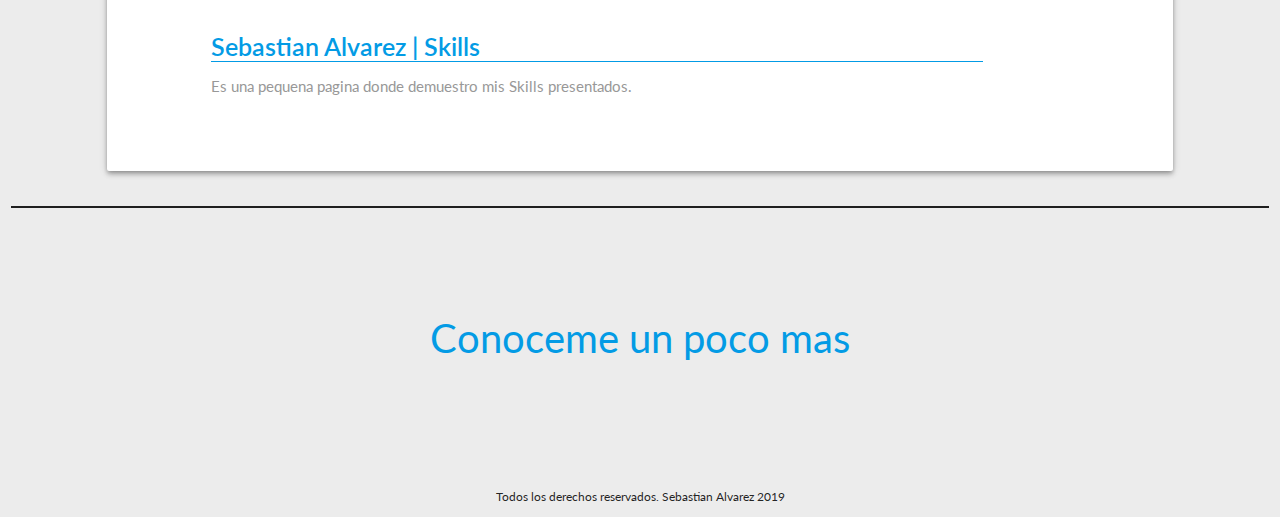
==== commit fc1200a8: "Cambie la foto de perfil" ====
--- a/index.html
+++ b/index.html
@@ -20,7 +20,7 @@
 				<div class="row">					
 						<div class="photo col l5 s12">
 							<div class="border-solid">
-                     			<img class='circle responsive-img'src="./img/pic2.jpg"/>
+                     			<img class='circle responsive-img'src="./img/pic4.jpeg" >
 						    </div>
 						</div>
 						<div class="textbox col l5 s12">
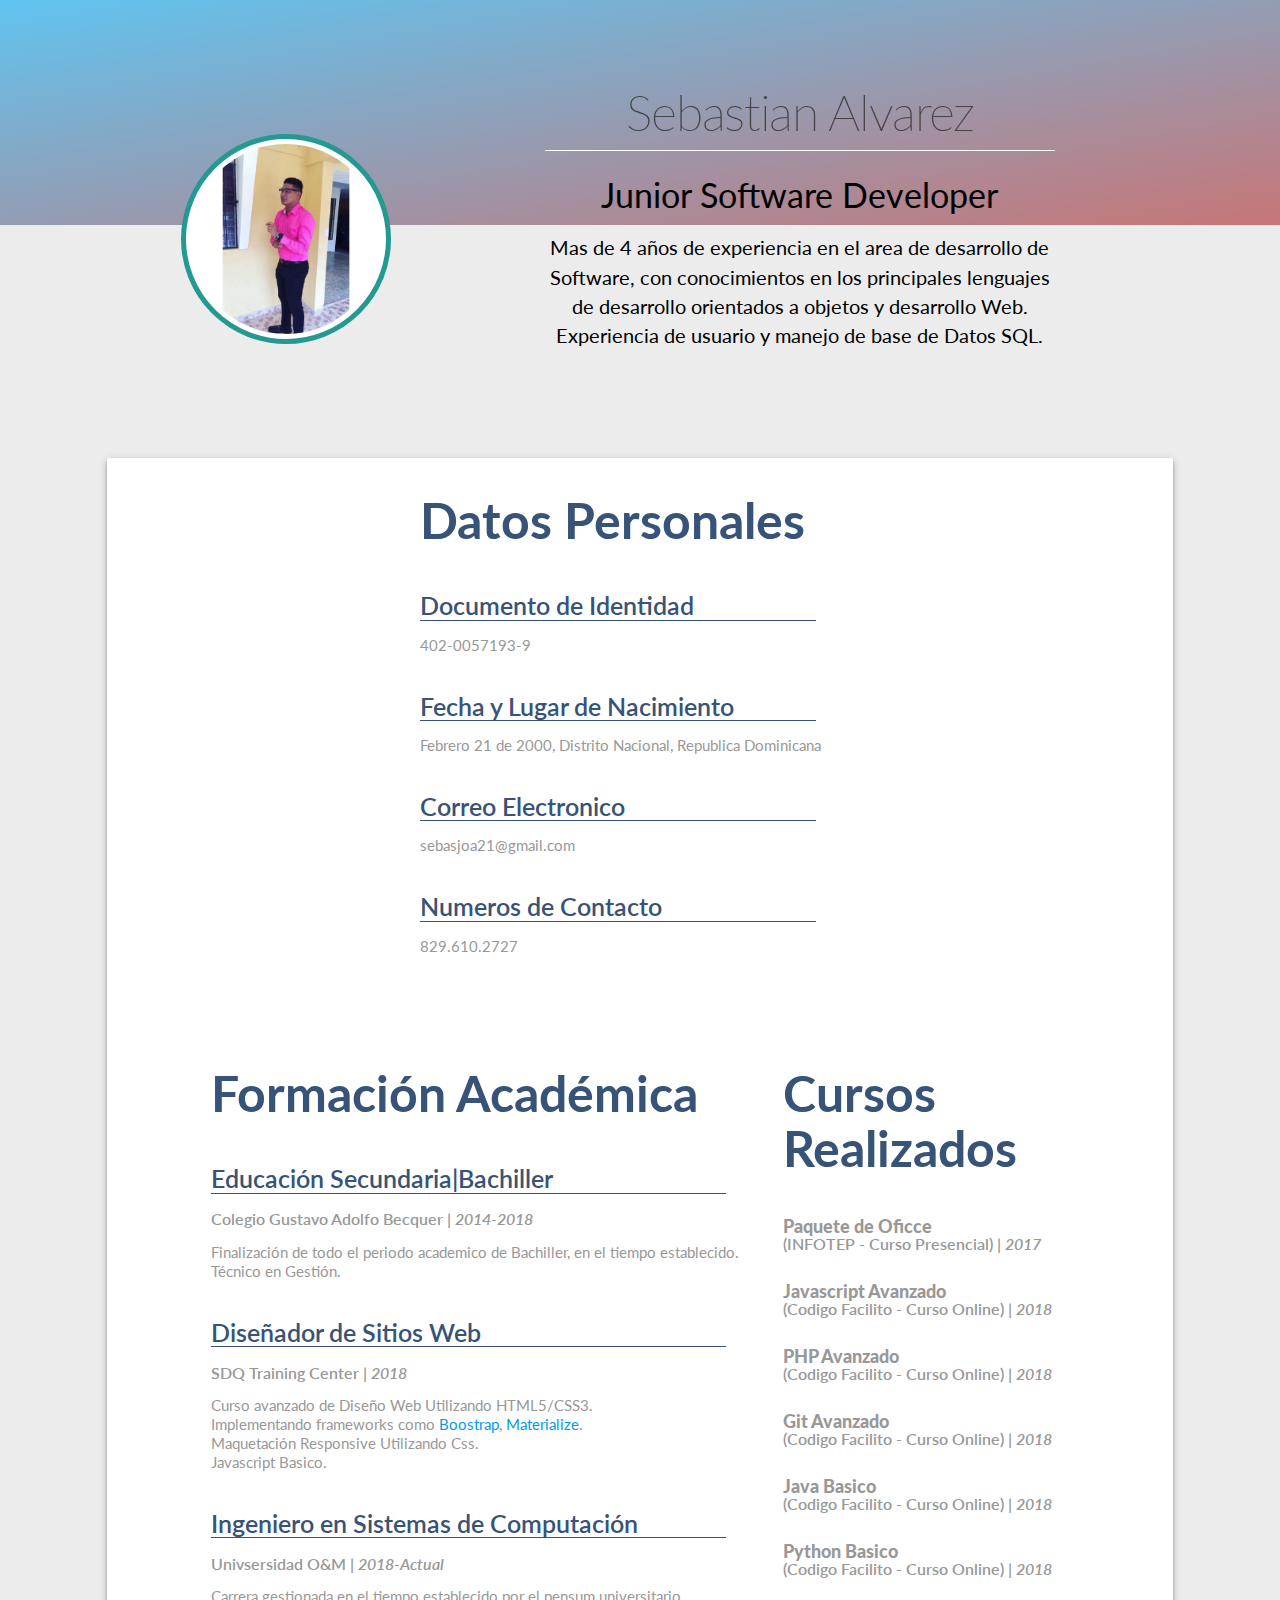
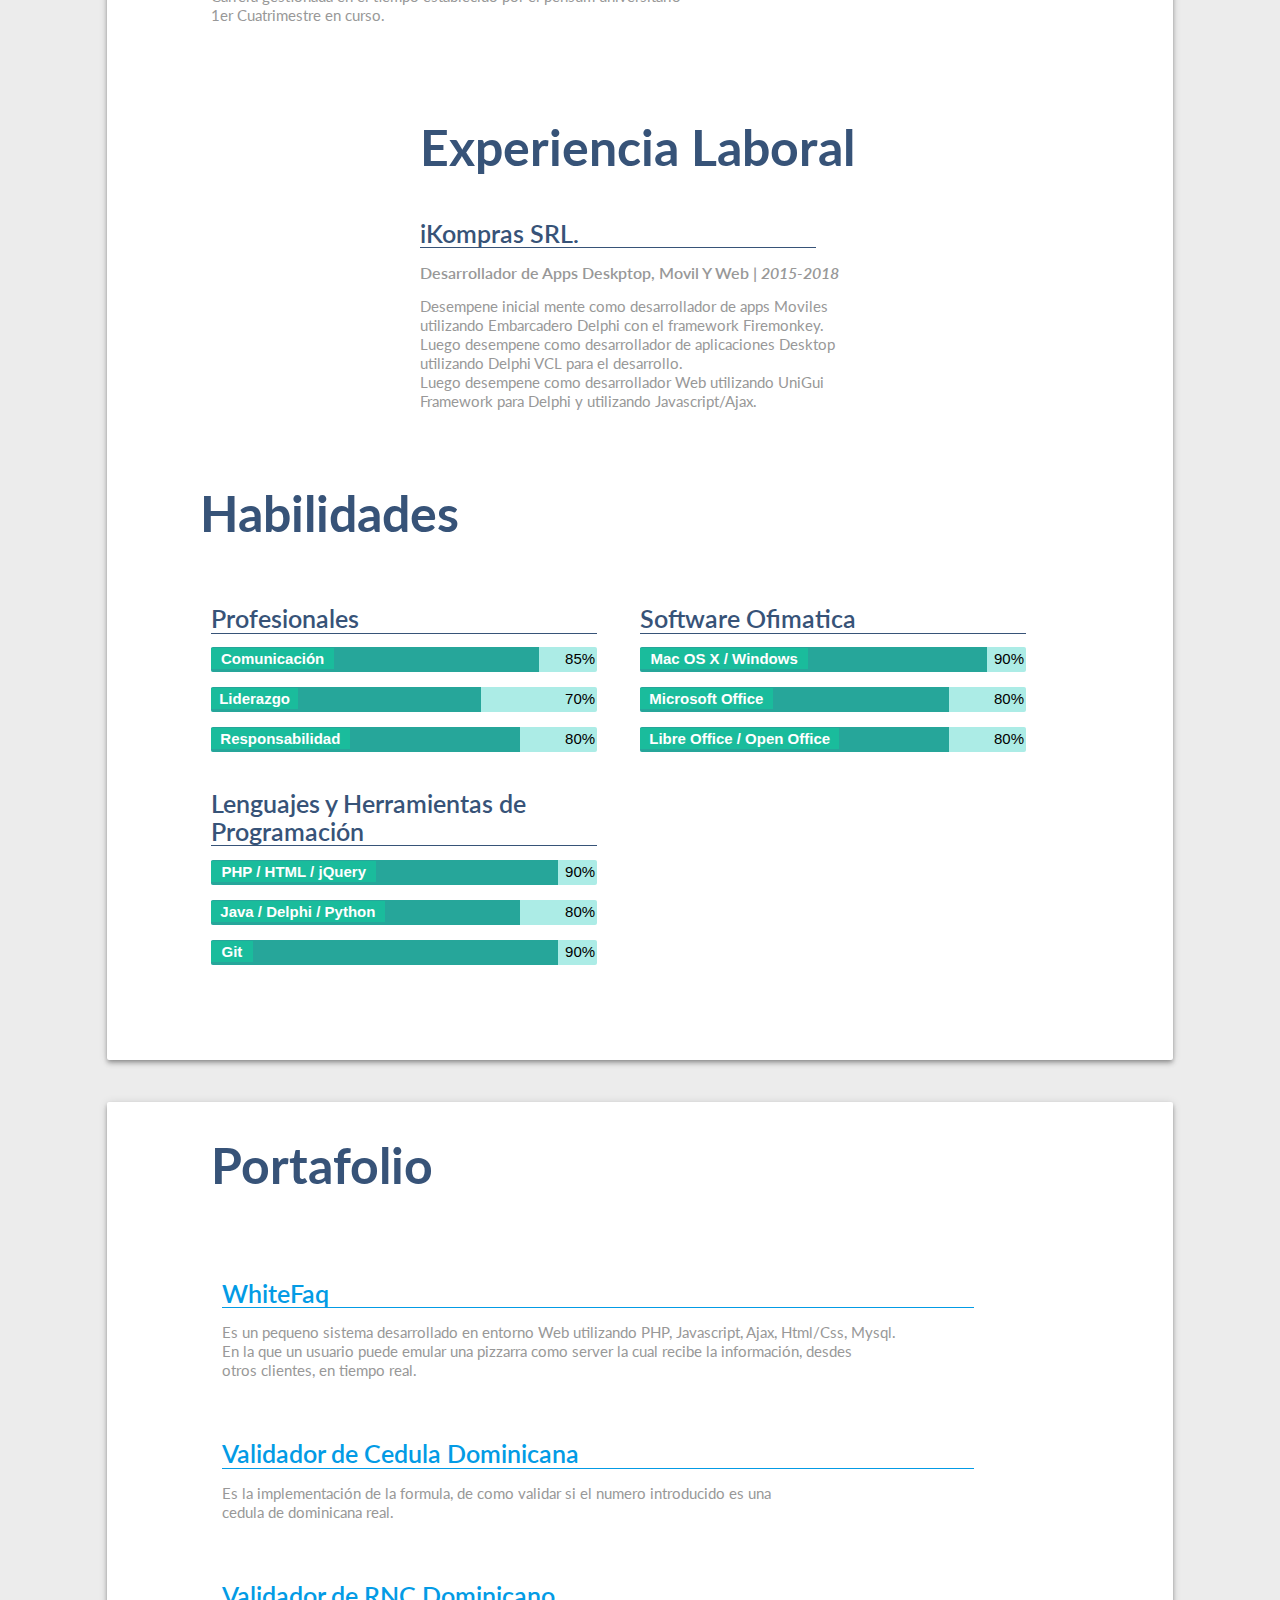
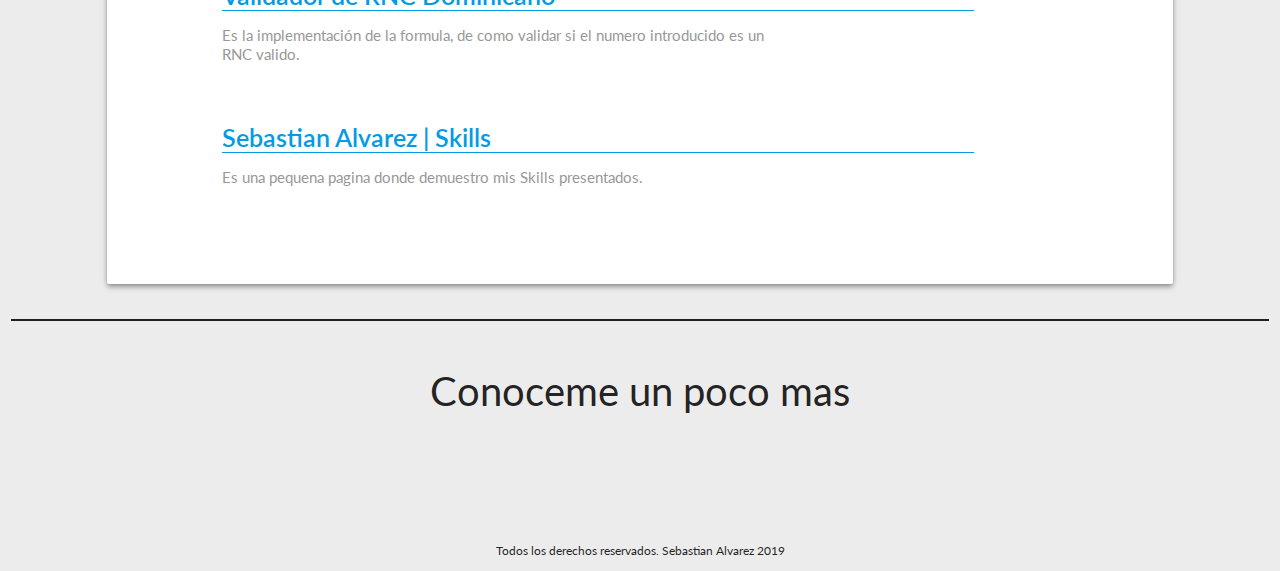
==== commit 28cb3a97: "Arregle los portafolios" ====
--- a/index.html
+++ b/index.html
@@ -1,5 +1,5 @@
 <!DOCTYPE html>
-<html>
+<html lang="es">
 <head>
 	<meta name="viewport" content="width=device-width, initial-scale=1.0,user-scalable=no">
 	<meta charset="utf-8">
@@ -38,9 +38,9 @@
 			</div>
 		</div>
 	<div class="row">
-			<div class="col l1 s12"></div>
+			<div class="col l1 m1 s12"></div>
 		
-		<div class="col l10 s12 content-wrap z-depth-2 card">	    
+		<div class="col l10 s12 m10 content-wrap z-depth-2 card">	    
 
 			<div class="container-card" >
 				<div class="row"> <h2>Datos Personales</h2>
@@ -66,38 +66,37 @@
 
 			<div class="container-card w80" >
 				<div class="row">
-					<div class="col l8">
-						<div class="row"> <h2>Formacion Academica</h2>
+					<div class="col l8 m8">
+						<div class="row"> <h2>Formación Académica</h2>
 						</div>
 						<div class="row">
-							<h4>Educacion Secundaria|Bachiller</h4>
+							<h4>Educación Secundaria|Bachiller</h4>
 							<h5><i class="fas fa-graduation-cap"></i> Colegio Gustavo Adolfo Becquer | <i>2014-2018</i> </h5> 
-							<p>Finalizacion de todo el periodo academico de Bachiller, en el tiempo establecido. <br>
-							 Tecnico en Gestion. </p>
+							<p>Finalización de todo el periodo academico de Bachiller, en el tiempo establecido. <br>
+								Técnico en Gestión. </p>
 							</div>
 
 						<div class="row">
-									<h4>Disenador de Sitios Web</h4>
+									<h4>Diseñador de Sitios Web</h4>
 									<h5><i class="fas fa-graduation-cap"></i> SDQ Training Center | <i>2018</i> </h5> 
-									 <p>Curso avanzado de Diseno Web Utilizando HTML5/CSS3. <br>
+									 <p>Curso avanzado de Diseño Web Utilizando HTML5/CSS3. <br>
 									Implementando frameworks como <a href="https://getbootstrap.com/">Boostrap</a>, <a href="https://materializecss.com/">Materialize</a>. <br>
-									Maquetacion Responsive Utilizando Css. <br>
+									Maquetación Responsive Utilizando Css. <br>
 									Javascript Basico.
 									</p>
 								</div>	
 
 						<div class="row">
-							<h4>Ingeniero en Sistemas de Computacion</h4>
+							<h4>Ingeniero en Sistemas de Computación</h4>
 							<h5><i class="fas fa-graduation-cap"></i> Univsersidad O&M | <i>2018-Actual</i> </h5> 
-							<p>Carrera gestionada en el tiempo establecido por el pensum universitario <br> 
-						    Con un índice promedio de 3.60. <br>
+							<p>Carrera gestionada en el tiempo establecido por el pensum universitario <br> 						    
 						    1er Cuatrimestre en curso. </p>
 							</div>
 
 								
 
 					</div>
-					<div class="col l4">
+					<div class="col l4 m4">
 							<div class="row"> <h2>Cursos Realizados</h2>
 							</div>
 
@@ -161,14 +160,14 @@
 									<div class="row"> <h2>Habilidades</h2>
 									</div>
 
-								<div class="col l6 s12">
+								<div class="col l6 m6 s12">
 									
 									<div class="row">
 									<h4>Profesionales</h4>
 
 											<div class="progress">																							
 												<div class="determinate" style="width: 85%">
-													<span>Comunicacion</span>
+													<span>Comunicación</span>
 											</div>
 											<p style="float:right">85%</p>
 										</div>
@@ -187,7 +186,7 @@
 									</div>
 			
 									<div class="row">
-											<h4>Lenguajes y Herramientas de Programacion</h4>
+											<h4>Lenguajes y Herramientas de Programación</h4>
 		
 													<div class="progress">																							
 														<div class="determinate" style="width: 90%">
@@ -213,7 +212,7 @@
 			
 								</div>
 
-								<div class="col l6 s12">									
+								<div class="col l6 m6 s12">									
 			
 								<div class="row">
 										<h4>Software Ofimatica</h4>
@@ -258,35 +257,40 @@
 				<div class="container-card w80 q100 porta" >
 						<div class="row"> <h2>Portafolio</h2>
 						</div>
-					
-							<div style="cursor: pointer" onclick="window.location='http://whitefaq.000webhostapp.com/';" class="row hoverable">
-								<a href=""><h4>WhiteFaq</h4> 										
+
+						<a href="http://whitefaq.000webhostapp.com/" class="row">	
+							<div class="hoverable">
+								<h4>WhiteFaq</h4> 										
 										<p> Es un pequeno sistema desarrollado en entorno Web utilizando PHP, Javascript, Ajax, Html/Css, Mysql. <br>
-											En la que un usuario puede emular una pizzarra como server la cual recibe la informacion, desdes <br>
+											En la que un usuario puede emular una pizzarra como server la cual recibe la información, desdes <br>
 											otros clientes, en tiempo real.
 										</p>
 							</div>	
-
-							<div style="cursor: pointer" onclick="window.location='https://github.com/sebasjoa/Valida-cedula-dominicana';" class="row hoverable">
+						</a>
+
+							<a href="https://github.com/sebasjoa/Valida-cedula-dominicana" class="row">	
+							<div class="hoverable">
 								<h4>Validador de Cedula Dominicana</h4>									
-										<p> Es la implementacion de la formula, de como validar si el numero introducido es una <br>
+										<p> Es la implementación de la formula, de como validar si el numero introducido es una <br>
 											cedula de dominicana real.
 										</p>
-							</div>	
-
-							<div style="cursor: pointer" onclick="window.location='https://github.com/sebasjoa/valida-rnc';" class="row hoverable">
+							</div>
+							</a>	
+							<a href="https://github.com/sebasjoa/valida-rnc" class="row">	
+							<div class="hoverable">
 								<h4>Validador de RNC Dominicano</h4>									
-										<p> Es la implementacion de la formula, de como validar si el numero introducido es un <br>
+										<p> Es la implementación de la formula, de como validar si el numero introducido es un <br>
 											RNC valido.
 										</p>
 							</div>
-							
-							<div style="cursor: pointer" onclick="window.location='https://github.com/sebasjoa';" class="row hoverable">
+							</a>
+						<a href="https://sebasjoa.github.io" class="row">							
+							<div class="hoverable">
 								<h4>Sebastian Alvarez | Skills </h4>									
 										<p> Es una pequena pagina donde demuestro mis Skills presentados.
 										</p>
 							</div>					
-
+						</a>
 									
 					
 				</div>		
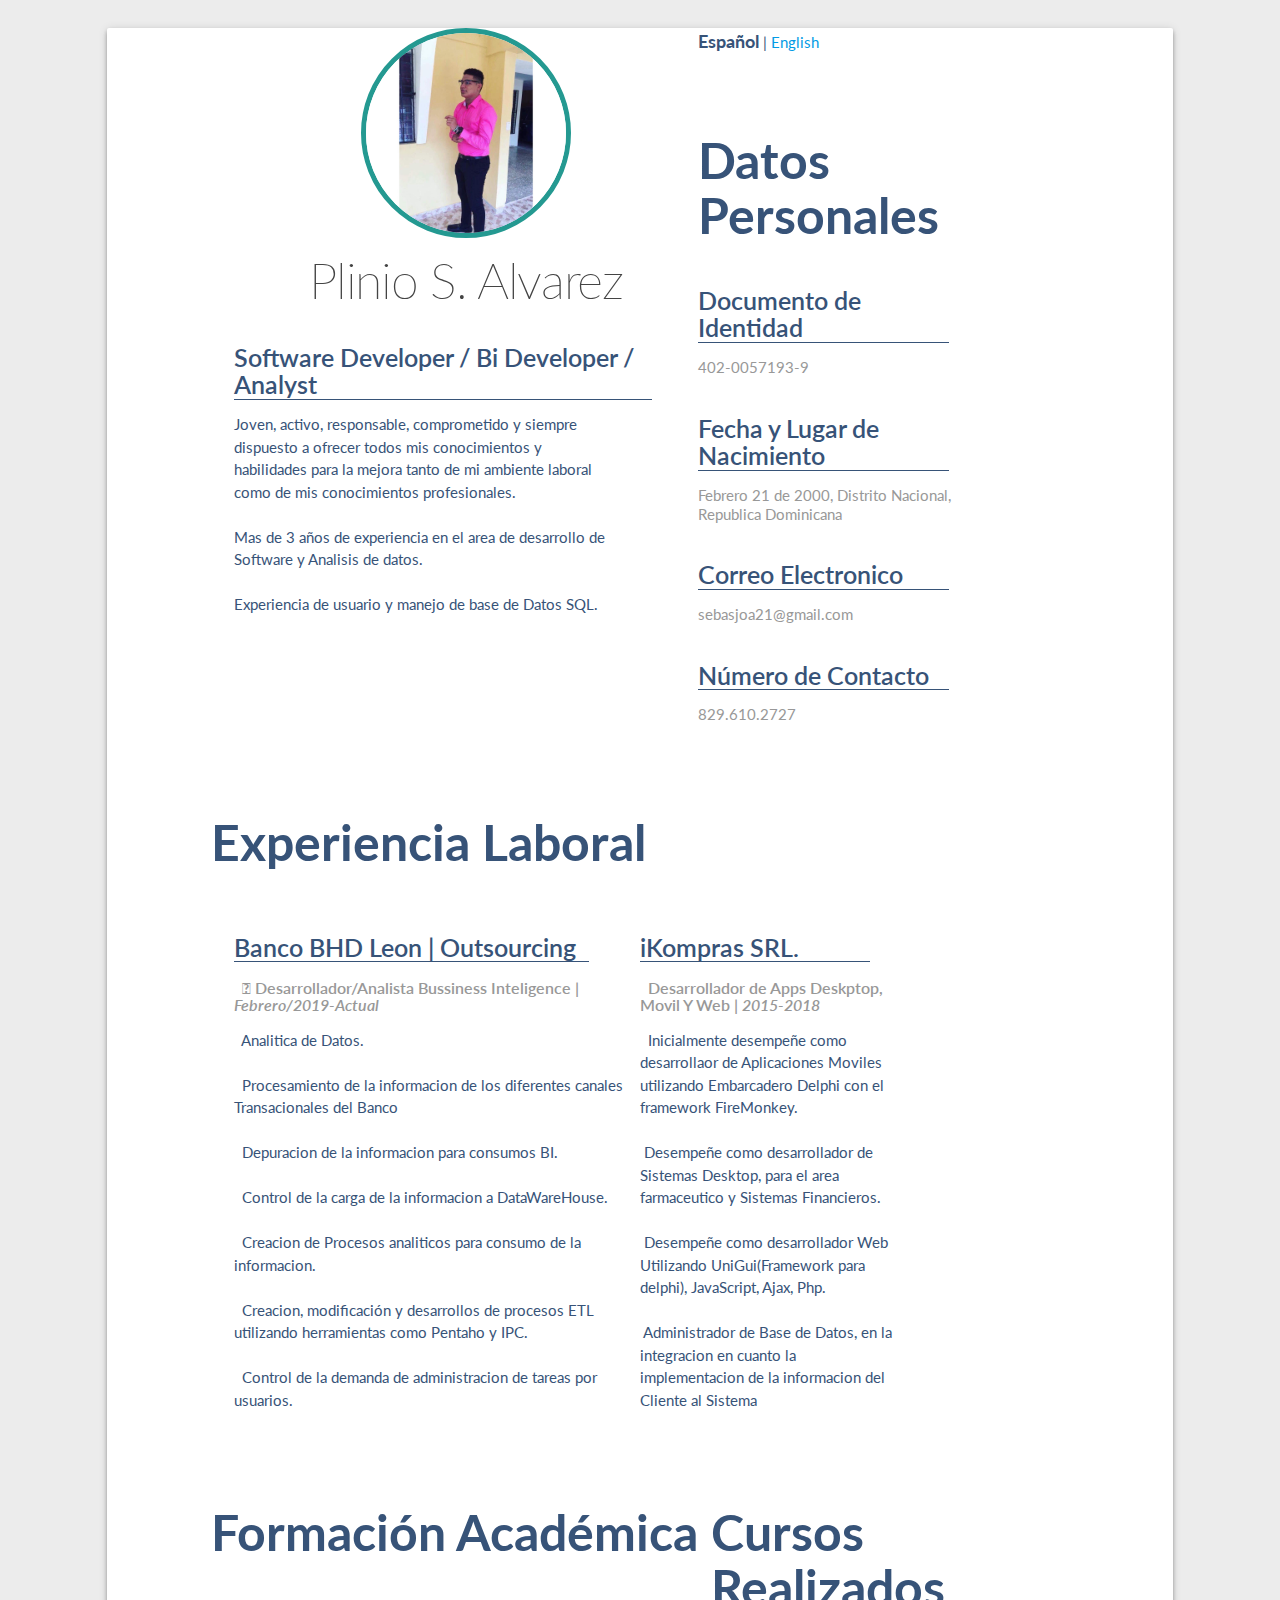
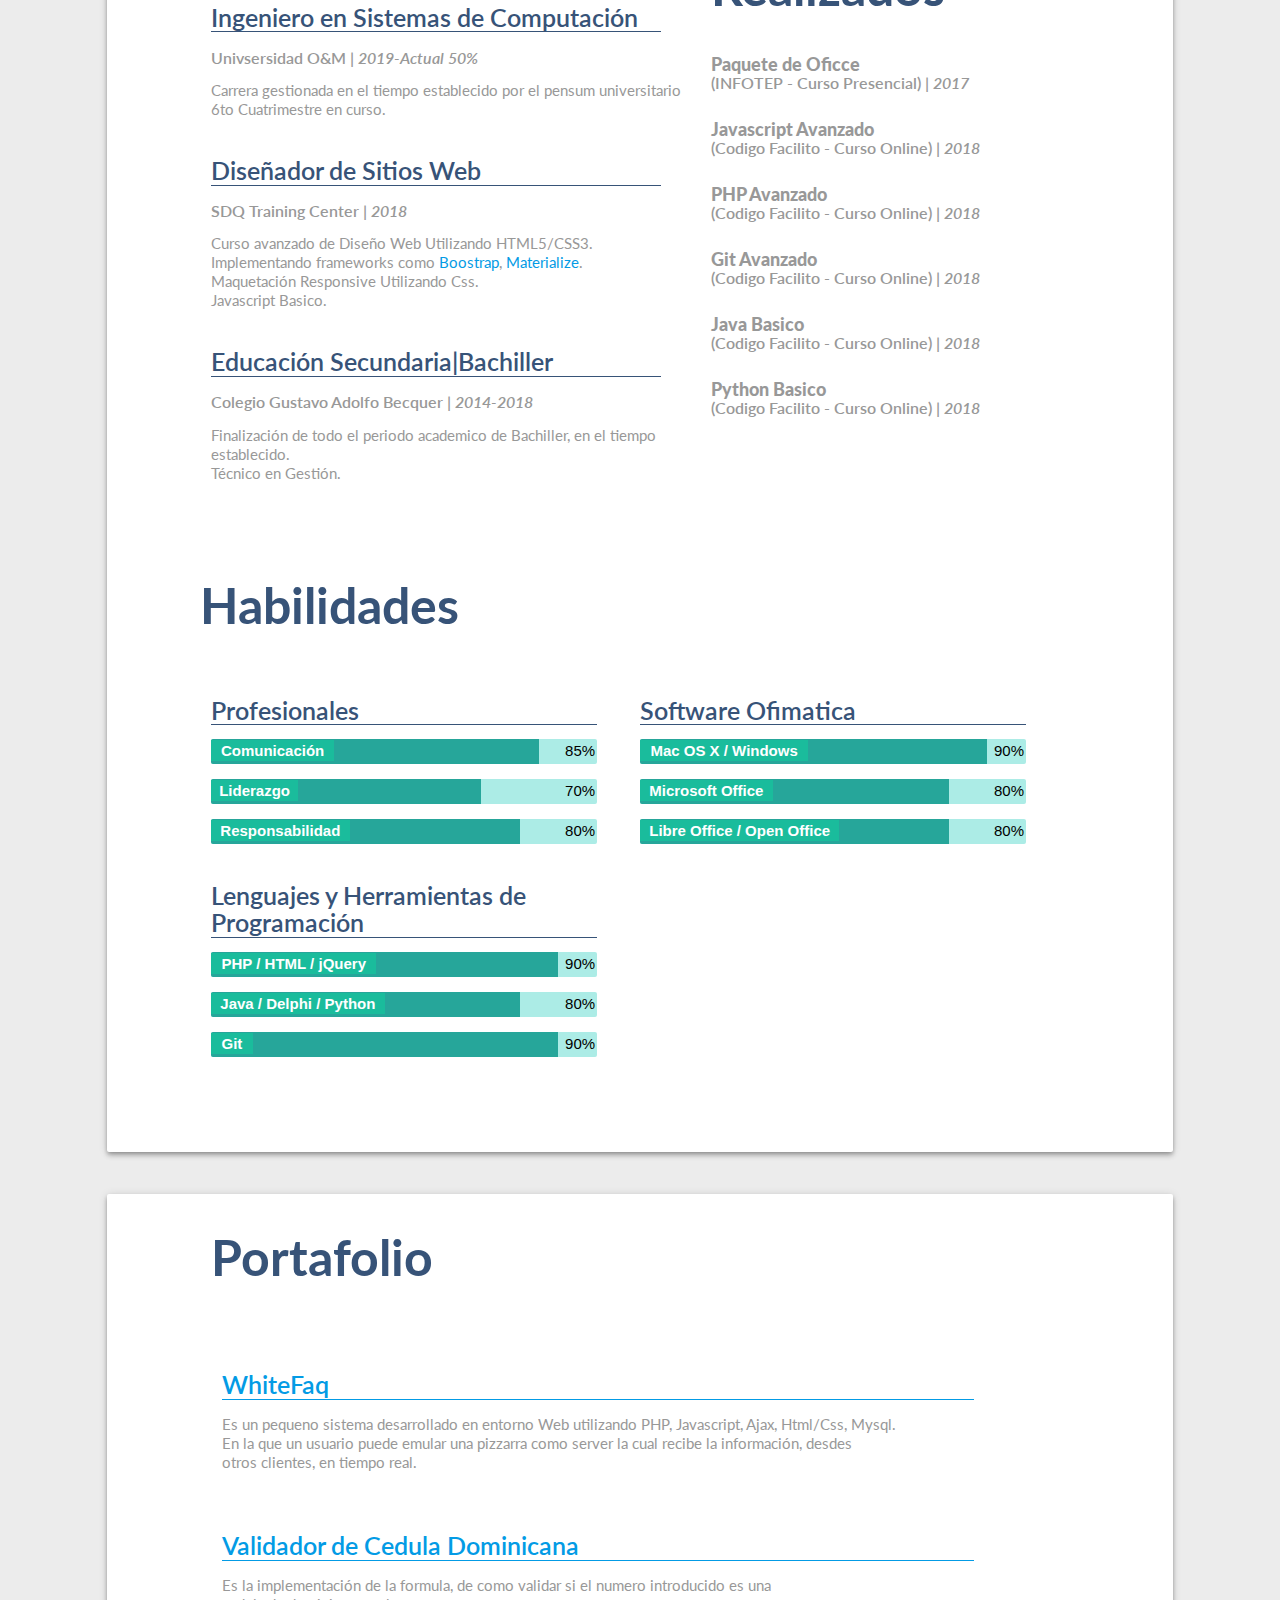
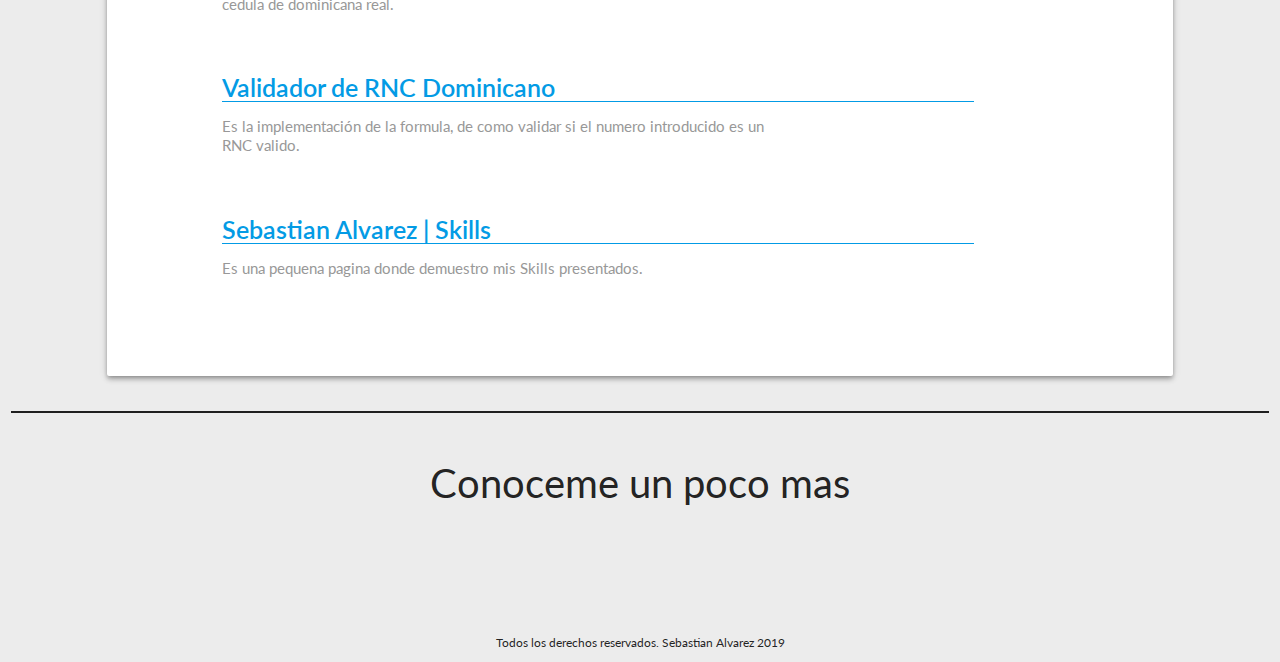
==== commit 046b63f4: "Add files via upload" ====
--- a/index.html
+++ b/index.html
@@ -4,7 +4,7 @@
 	<meta name="viewport" content="width=device-width, initial-scale=1.0,user-scalable=no">
 	<meta charset="utf-8">
 	<!-- <meta http-equiv="refresh" content="1"> -->
-	<title>Sebastian Alvarez | Curriculum Vitae </title>
+	<title>Plinio S. Alvarez | Curriculum Vitae </title>
 	<link rel="icon" href="img/favicon.ico" type="image/x-icon">
 	<link href="https://fonts.googleapis.com/css?family=Lato|Open+Sans" rel="stylesheet"> 
 	<link rel="stylesheet" href="https://cdnjs.cloudflare.com/ajax/libs/materialize/1.0.0/css/materialize.min.css">
@@ -15,60 +15,151 @@
 </head>
 <body>
     <div id="main" class="">
-		<div class="header ">
+		<!-- <div class="header ">
 			<div class="cont">
 				<div class="row">					
-						<div class="photo col l5 s12">
+						 <div class="photo col l5 s12">
 							<div class="border-solid">
                      			<img class='circle responsive-img'src="./img/pic4.jpeg" >
 						    </div>
 						</div>
+
 						<div class="textbox col l5 s12">
-							<h1 class="intro-title"> Sebastian Alvarez </h1>
-							  <h4> Junior Software Developer </h4>
-							<p>Mas de 4 años de experiencia en el area de desarrollo de Software, 
-							   con conocimientos en los principales lenguajes de desarrollo orientados a 
-							   objetos y desarrollo Web.
-							   <br> Experiencia de usuario y manejo de base de Datos SQL.
+							<h1 class="intro-title"> Plinio S. Alvarez </h1>
+							  <h4> Software Developer / Bi Developer/Analyst </h4>
+							<p>Joven, activo, responsable, comprometido y siempre dispuesto a ofrecer todos mis conocimientos y
+								habilidades para la mejora tanto de mi ambiente laboral como de mis conocimientos profesionales.
+								Mas de 3 años de experiencia en el area de desarrollo de Software y Analisis de datos
+							<br>Experiencia de usuario y manejo de base de Datos SQL.
+	
 							</p>			
 							
-						</div>
+						</div> 
+
+						
 					
 				</div>
 			</div>
-		</div>
+		</div> -->
+		<div class="row"> </div>
 	<div class="row">
 			<div class="col l1 m1 s12"></div>
 		
 		<div class="col l10 s12 m10 content-wrap z-depth-2 card">	    
 
-			<div class="container-card" >
-				<div class="row"> <h2>Datos Personales</h2>
+			<div class="container-card w80" >
+				<b>Espa&ntilde;ol</b> |
+				<a href="english_index.html"> English</a>
+				<div class="row col l7 m7">
+
+					<div class="photo">
+						<div class="border-solid">
+							 <img class='circle responsive-img'src="./img/pic4.jpeg" >
+						</div>
+					</div>
+
+					<div class="row col w40">
+						<h1 class="intro-title"> Plinio S. Alvarez </h1>
+						  <h4> Software Developer / Bi Developer / Analyst </h4>
+						<div class="w80"> Joven, activo, responsable, comprometido y siempre dispuesto a ofrecer todos mis conocimientos y
+							habilidades para la mejora tanto de mi ambiente laboral como de mis conocimientos profesionales.
+							<br> <br>	Mas de 3 años de experiencia en el area de desarrollo de Software y Analisis de datos.
+						<br> <br>	 Experiencia de usuario y manejo de base de Datos SQL.
+					</div>
+
+							
+						
+					</div>
 				</div>
-				<div class="row">
-					<h4>Documento de Identidad</h4>
-						<p>402-0057193-9</p>
+
+				<div class="row col l4 m4">
+					<div class="row"> </div>
+					<br>
+					<div class="row"> <h2>Datos Personales</h2>
+					</div>
+					<div class="row">
+						<h4>Documento de Identidad</h4>
+							<p>402-0057193-9</p>
+					</div>
+					<div class="row">
+						<h4>Fecha y Lugar de Nacimiento</h4>	
+							<P>Febrero 21 de 2000, Distrito Nacional, Republica Dominicana</P>
+					</div>
+					<div class="row">
+						<h4>Correo Electronico</h4>	
+							<p>sebasjoa21@gmail.com</p>
+					</div>
+					<div class="row">
+						<h4>N&uacute;mero de Contacto</h4>	
+							<p>829.610.2727</p>			
+					</div>
 				</div>
-				<div class="row">
-					<h4>Fecha y Lugar de Nacimiento</h4>	
-						<P>Febrero 21 de 2000, Distrito Nacional, Republica Dominicana</P>
+
+
+			</div>
+
+			
+
+
+			<div class="container-card w80" >
+				<div class="row"></div>
+
+				<div class="row"> <h2>Experiencia Laboral</h2> </div>
+
+				<div class="row col l6 m6">
+					
+					<h4>Banco BHD Leon | Outsourcing</h4>
+						<h5><i class="fas fa-flag"></i>&nbsp;  Desarrollador/Analista Bussiness Inteligence | <i>Febrero/2019-Actual</i> </h5> 
+						<ul>
+							<li><i class="fas fa-play"></i>&nbsp; Analitica de Datos.</li><br>									
+							<li><i class="fas fa-play"></i>&nbsp; Procesamiento de la informacion de los diferentes canales Transacionales del Banco</li><br>									
+							<li><i class="fas fa-play"></i>&nbsp; Depuracion de la informacion para consumos BI.</li><br>
+							<li><i class="fas fa-play"></i>&nbsp; Control de la carga de la informacion a DataWareHouse.</li><br>
+							<li><i class="fas fa-play"></i>&nbsp; Creacion de Procesos analiticos para consumo de la informacion.</li><br>
+							<li><i class="fas fa-play"></i>&nbsp; Creacion, modificación y desarrollos de procesos ETL utilizando herramientas como Pentaho y IPC.</li><br>
+							<li><i class="fas fa-play"></i>&nbsp; Control de la demanda de administracion de tareas por usuarios.</li><br>
+						</ul>
+			</div>
+
+				<div class="row col l4 m4">
+						<h4>iKompras SRL.</h4>
+							<h5><i class="fas fa-flag"></i>&nbsp; Desarrollador de Apps Deskptop, Movil Y Web | <i>2015-2018</i> </h5> 
+							<ul>
+								<li><i class="fas fa-play"></i>&nbsp; Inicialmente desempeñe como desarrollaor de Aplicaciones  Moviles utilizando Embarcadero Delphi con el framework FireMonkey.</li>
+								<br>
+								<li><i class="fas fa-play"></i>&nbsp;Desempeñe como desarrollador de Sistemas Desktop, para el area farmaceutico y Sistemas Financieros.</li>
+								<br>
+								<li><i class="fas fa-play"></i>&nbsp;Desempeñe como desarrollador Web Utilizando UniGui(Framework  para delphi), JavaScript, Ajax, Php.</li>
+								<br>
+								<li><i class="fas fa-play"></i>&nbsp;Administrador de Base de Datos, en la integracion en cuanto la implementacion de la informacion del Cliente al Sistema</li>
+							</ul>
 				</div>
-				<div class="row">
-					<h4>Correo Electronico</h4>	
-						<p>sebasjoa21@gmail.com</p>
-				</div>
-				<div class="row">
-					<h4>Numeros de Contacto</h4>	
-						<p>829.610.2727</p>			
-				</div>
+
 			</div>
-
 
 			<div class="container-card w80" >
 				<div class="row">
-					<div class="col l8 m8">
+					<div class="col l7 m7">
 						<div class="row"> <h2>Formación Académica</h2>
 						</div>
+
+						<div class="row">
+							<h4>Ingeniero en Sistemas de Computación</h4>
+							<h5><i class="fas fa-graduation-cap"></i> Univsersidad O&M | <i>2019-Actual 50%</i> </h5> 
+							<p>Carrera gestionada en el tiempo establecido por el pensum universitario <br> 						    
+						    6to Cuatrimestre en curso. </p>
+							</div>
+
+						<div class="row">
+								<h4>Diseñador de Sitios Web</h4>
+								<h5><i class="fas fa-graduation-cap"></i> SDQ Training Center | <i>2018</i> </h5> 
+								 <p>Curso avanzado de Diseño Web Utilizando HTML5/CSS3. <br>
+								Implementando frameworks como <a href="https://getbootstrap.com/">Boostrap</a>, <a href="https://materializecss.com/">Materialize</a>. <br>
+								Maquetación Responsive Utilizando Css. <br>
+								Javascript Basico.
+								</p>
+						</div>	
+
 						<div class="row">
 							<h4>Educación Secundaria|Bachiller</h4>
 							<h5><i class="fas fa-graduation-cap"></i> Colegio Gustavo Adolfo Becquer | <i>2014-2018</i> </h5> 
@@ -76,22 +167,9 @@
 								Técnico en Gestión. </p>
 							</div>
 
-						<div class="row">
-									<h4>Diseñador de Sitios Web</h4>
-									<h5><i class="fas fa-graduation-cap"></i> SDQ Training Center | <i>2018</i> </h5> 
-									 <p>Curso avanzado de Diseño Web Utilizando HTML5/CSS3. <br>
-									Implementando frameworks como <a href="https://getbootstrap.com/">Boostrap</a>, <a href="https://materializecss.com/">Materialize</a>. <br>
-									Maquetación Responsive Utilizando Css. <br>
-									Javascript Basico.
-									</p>
-								</div>	
-
-						<div class="row">
-							<h4>Ingeniero en Sistemas de Computación</h4>
-							<h5><i class="fas fa-graduation-cap"></i> Univsersidad O&M | <i>2018-Actual</i> </h5> 
-							<p>Carrera gestionada en el tiempo establecido por el pensum universitario <br> 						    
-						    1er Cuatrimestre en curso. </p>
-							</div>
+						
+
+						
 
 								
 
@@ -140,20 +218,7 @@
 					
 					</div>
 
-				<div class="container-card" >
-						<div class="row"> <h2>Experiencia Laboral</h2></div>
-
-						<div class="row">
-								<h4>iKompras SRL.</h4>
-									<h5><i class="fas fa-flag"></i> Desarrollador de Apps Deskptop, Movil Y Web | <i>2015-2018</i> </h5> 
-									<p>Desempene inicial mente como desarrollador de apps Moviles utilizando Embarcadero Delphi con el 
-										framework Firemonkey. <br>
-										Luego desempene como desarrollador de aplicaciones Desktop utilizando Delphi VCL para el desarrollo. <br>
-										Luego desempene como desarrollador Web utilizando UniGui Framework para Delphi y utilizando Javascript/Ajax. 
-									</p>
-						</div>
-
-					</div>
+				
 					
 					<div class="container-card w80 q100" >
 							<div class="row">
@@ -328,4 +393,4 @@
 
 
 </body>
-</html>+</html>
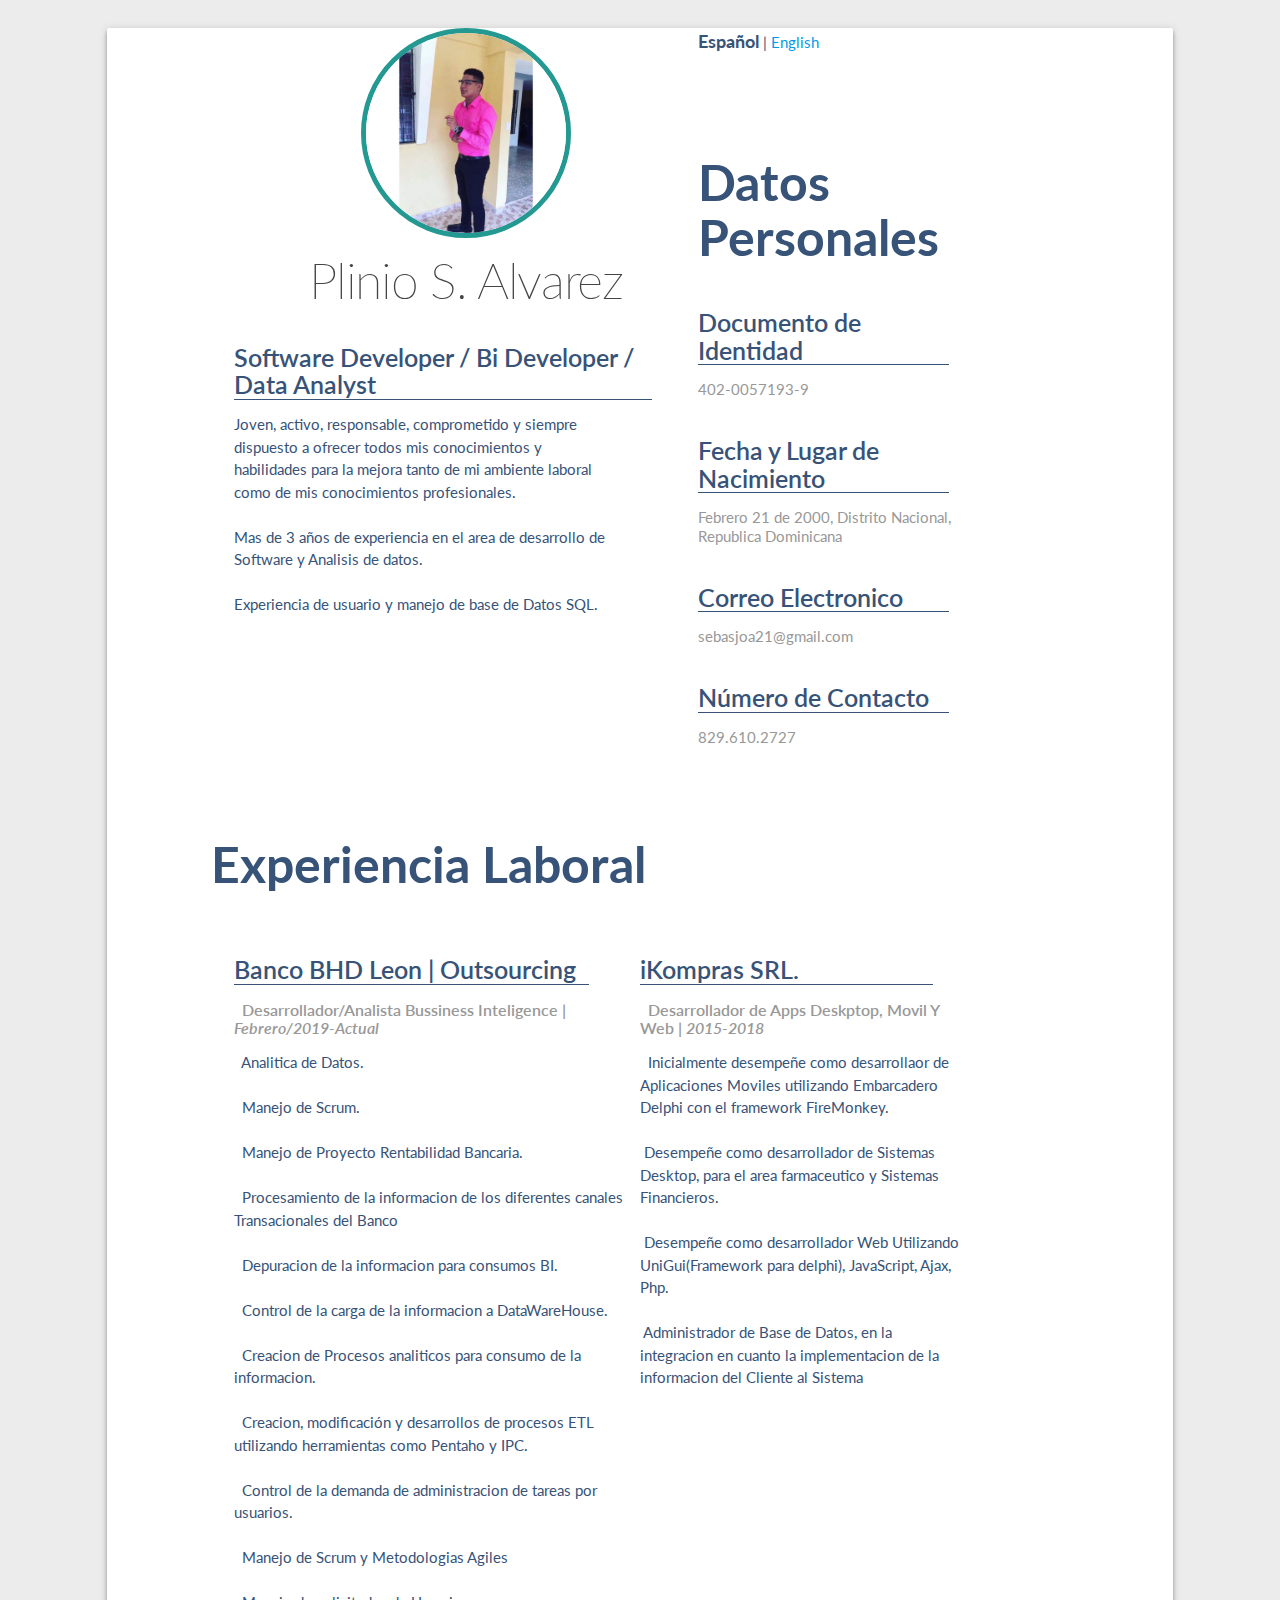
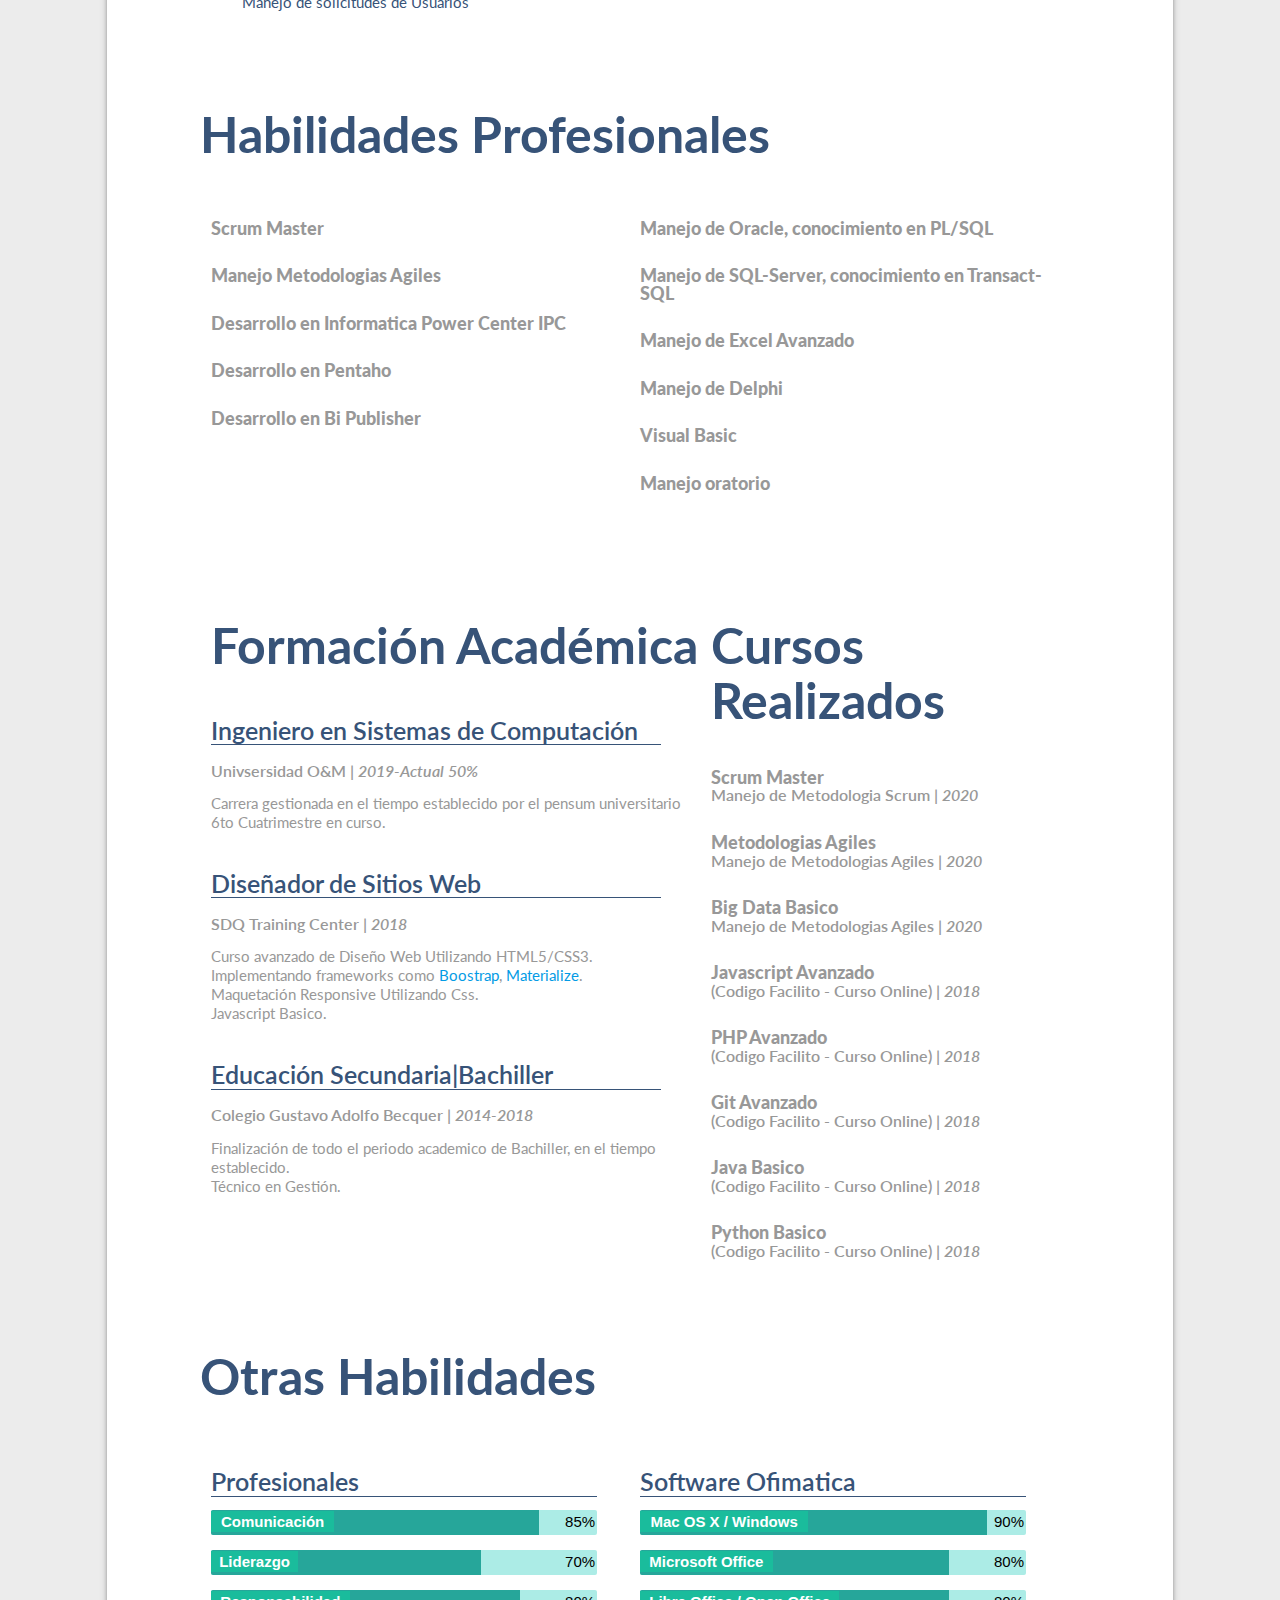
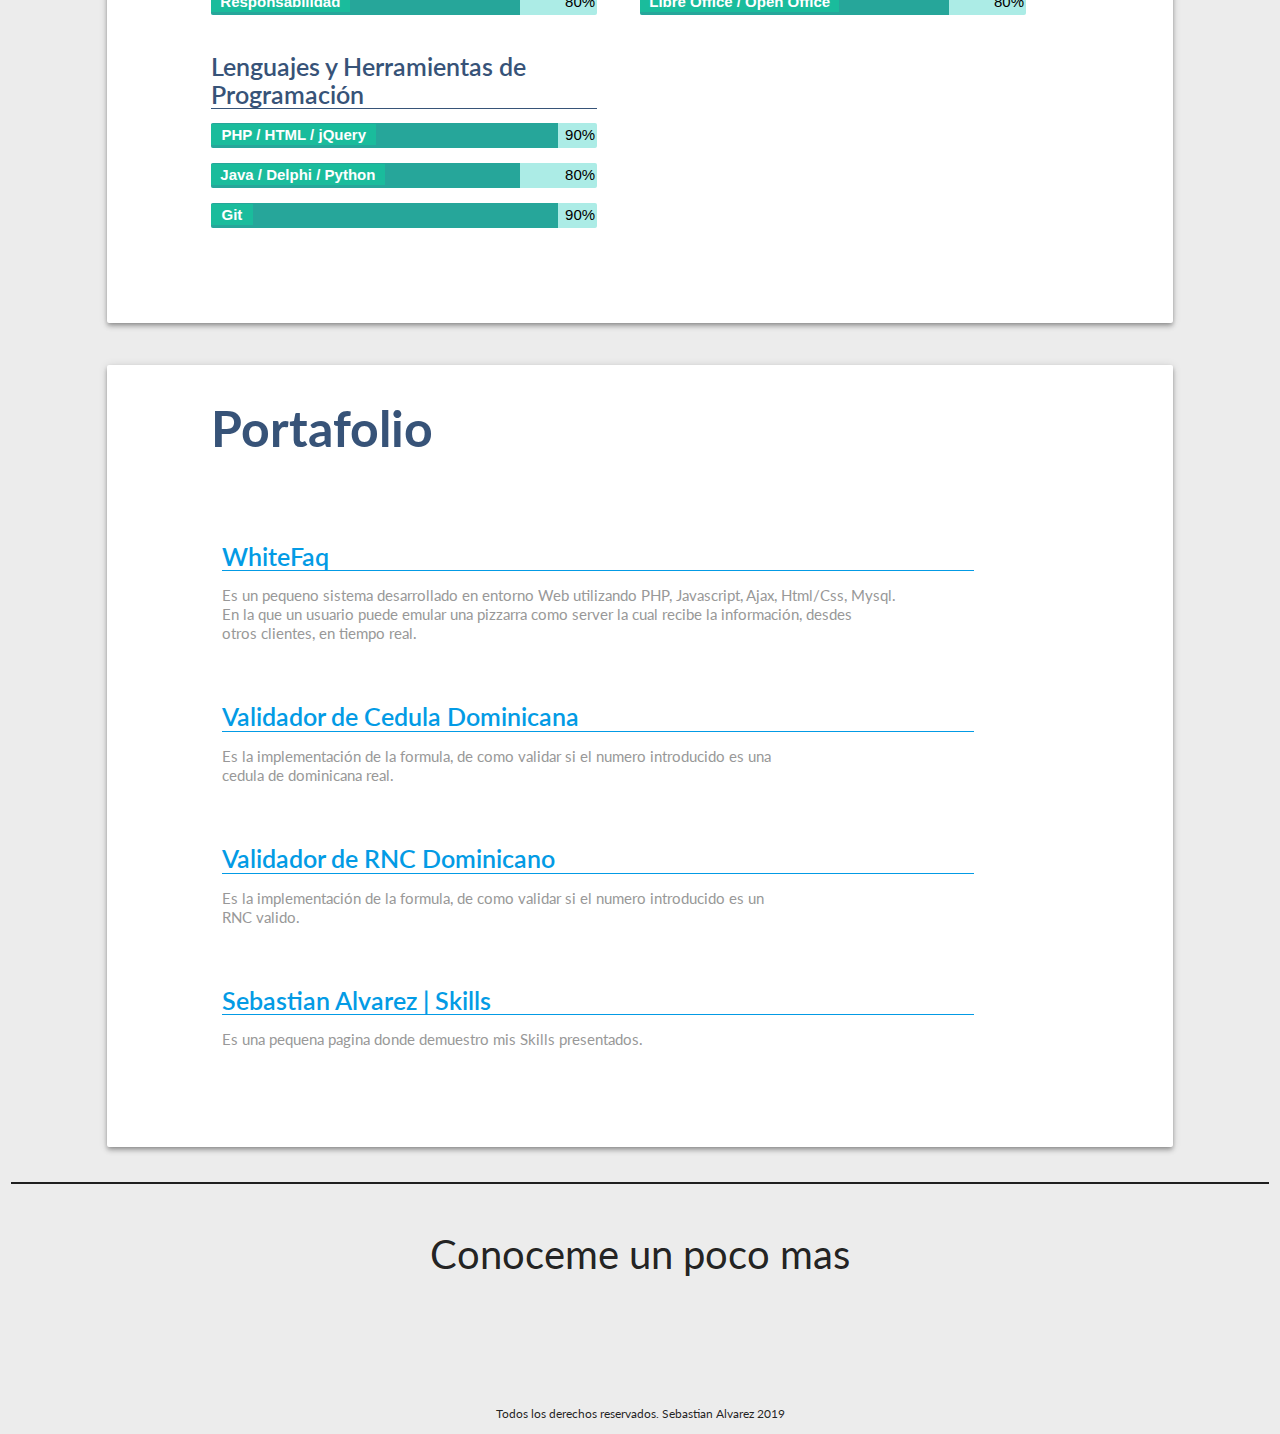
==== commit a7d3dc1b: "Add files via upload" ====
--- a/index.html
+++ b/index.html
@@ -15,32 +15,7 @@
 </head>
 <body>
     <div id="main" class="">
-		<!-- <div class="header ">
-			<div class="cont">
-				<div class="row">					
-						 <div class="photo col l5 s12">
-							<div class="border-solid">
-                     			<img class='circle responsive-img'src="./img/pic4.jpeg" >
-						    </div>
-						</div>
-
-						<div class="textbox col l5 s12">
-							<h1 class="intro-title"> Plinio S. Alvarez </h1>
-							  <h4> Software Developer / Bi Developer/Analyst </h4>
-							<p>Joven, activo, responsable, comprometido y siempre dispuesto a ofrecer todos mis conocimientos y
-								habilidades para la mejora tanto de mi ambiente laboral como de mis conocimientos profesionales.
-								Mas de 3 años de experiencia en el area de desarrollo de Software y Analisis de datos
-							<br>Experiencia de usuario y manejo de base de Datos SQL.
-	
-							</p>			
-							
-						</div> 
-
-						
-					
-				</div>
-			</div>
-		</div> -->
+	
 		<div class="row"> </div>
 	<div class="row">
 			<div class="col l1 m1 s12"></div>
@@ -60,7 +35,7 @@
 
 					<div class="row col w40">
 						<h1 class="intro-title"> Plinio S. Alvarez </h1>
-						  <h4> Software Developer / Bi Developer / Analyst </h4>
+						  <h4> Software Developer / Bi Developer / Data Analyst </h4>
 						<div class="w80"> Joven, activo, responsable, comprometido y siempre dispuesto a ofrecer todos mis conocimientos y
 							habilidades para la mejora tanto de mi ambiente laboral como de mis conocimientos profesionales.
 							<br> <br>	Mas de 3 años de experiencia en el area de desarrollo de Software y Analisis de datos.
@@ -73,7 +48,7 @@
 				</div>
 
 				<div class="row col l4 m4">
-					<div class="row"> </div>
+					<div class="row"> <br></div>
 					<br>
 					<div class="row"> <h2>Datos Personales</h2>
 					</div>
@@ -109,19 +84,23 @@
 				<div class="row col l6 m6">
 					
 					<h4>Banco BHD Leon | Outsourcing</h4>
-						<h5><i class="fas fa-flag"></i>&nbsp;  Desarrollador/Analista Bussiness Inteligence | <i>Febrero/2019-Actual</i> </h5> 
+						<h5><i class="fas fa-flag"></i>&nbsp;  Desarrollador/Analista Bussiness Inteligence | <i>Febrero/2019-Actual</i> </h5> 
 						<ul>
-							<li><i class="fas fa-play"></i>&nbsp; Analitica de Datos.</li><br>									
+							<li><i class="fas fa-play"></i>&nbsp; Analitica de Datos.</li><br>																
+							<li><i class="fas fa-play"></i>&nbsp; Manejo de Scrum.</li><br>								
+							<li><i class="fas fa-play"></i>&nbsp; Manejo de Proyecto Rentabilidad Bancaria.</li><br>								
 							<li><i class="fas fa-play"></i>&nbsp; Procesamiento de la informacion de los diferentes canales Transacionales del Banco</li><br>									
 							<li><i class="fas fa-play"></i>&nbsp; Depuracion de la informacion para consumos BI.</li><br>
 							<li><i class="fas fa-play"></i>&nbsp; Control de la carga de la informacion a DataWareHouse.</li><br>
 							<li><i class="fas fa-play"></i>&nbsp; Creacion de Procesos analiticos para consumo de la informacion.</li><br>
 							<li><i class="fas fa-play"></i>&nbsp; Creacion, modificación y desarrollos de procesos ETL utilizando herramientas como Pentaho y IPC.</li><br>
 							<li><i class="fas fa-play"></i>&nbsp; Control de la demanda de administracion de tareas por usuarios.</li><br>
+							<li><i class="fas fa-play"></i>&nbsp; Manejo de Scrum y Metodologias Agiles</li><br>
+							<li><i class="fas fa-play"></i>&nbsp; Manejo de solicitudes de Usuarios</li><br>
 						</ul>
 			</div>
 
-				<div class="row col l4 m4">
+				<div class="row col l5 m5">
 						<h4>iKompras SRL.</h4>
 							<h5><i class="fas fa-flag"></i>&nbsp; Desarrollador de Apps Deskptop, Movil Y Web | <i>2015-2018</i> </h5> 
 							<ul>
@@ -137,6 +116,40 @@
 
 			</div>
 
+			<div class="container-card w80 q100" >
+				<div class="row">
+					<div class="row"> </div>
+						<div class="row"> <h2>Habilidades Profesionales</h2>
+						</div>
+
+					<div class="col l6 m6 s12">
+						
+						<div class="row"> <h5><i class="fas fa-award"></i> <b>Scrum Master</b>	</div>
+						<div class="row"> <h5><i class="fas fa-award"></i> <b>Manejo Metodologias Agiles</b> </div>
+						<div class="row"> <h5><i class="fas fa-award"></i> <b>Desarrollo en Informatica Power Center IPC</b> </div>
+						<div class="row"> <h5><i class="fas fa-award"></i> <b>Desarrollo en Pentaho</b> </div>
+						<div class="row"> <h5><i class="fas fa-award"></i> <b>Desarrollo en Bi Publisher</b> </div>
+														
+
+					</div>
+
+					<div class="col l6 m6 s12">									
+						<div class="row"> <h5><i class="fas fa-award"></i> <b>Manejo de Oracle, conocimiento en PL/SQL</b> </div>						
+						<div class="row"> <h5><i class="fas fa-award"></i> <b>Manejo de SQL-Server, conocimiento en Transact-SQL</b> </div>						
+						<div class="row"> <h5><i class="fas fa-award"></i> <b>Manejo de Excel Avanzado</b> </div>
+						<div class="row"> <h5><i class="fas fa-award"></i> <b>Manejo de Delphi</b>	</div>
+						<div class="row"> <h5><i class="fas fa-award"></i> <b>Visual Basic</b> </div>
+						<div class="row"> <h5><i class="fas fa-award"></i> <b>Manejo oratorio</b> </div>
+							
+	
+						</div>
+
+
+				</div>				
+
+					
+					</div>
+
 			<div class="container-card w80" >
 				<div class="row">
 					<div class="col l7 m7">
@@ -179,8 +192,18 @@
 							</div>
 
 							<div class="row">
-									<h5><i class="fas fa-award"></i> <b>Paquete de Oficce</b> <br>
-										 (INFOTEP - Curso Presencial) | <i>2017</i> </h5> 									
+								<h5><i class="fas fa-award"></i> <b>Scrum Master</b> <br>
+									Manejo de Metodologia Scrum | <i>2020</i> </h5> 							
+							</div>
+
+							<div class="row">
+								<h5><i class="fas fa-award"></i> <b>Metodologias Agiles</b> <br>
+									Manejo de Metodologias Agiles | <i>2020</i> </h5> 							
+							</div>
+
+							<div class="row">
+								<h5><i class="fas fa-award"></i> <b>Big Data Basico</b> <br>
+									Manejo de Metodologias Agiles | <i>2020</i> </h5> 							
 							</div>
 							
 							<div class="row">
@@ -222,7 +245,7 @@
 					
 					<div class="container-card w80 q100" >
 							<div class="row">
-									<div class="row"> <h2>Habilidades</h2>
+									<div class="row"> <h2> Otras Habilidades</h2>
 									</div>
 
 								<div class="col l6 m6 s12">
